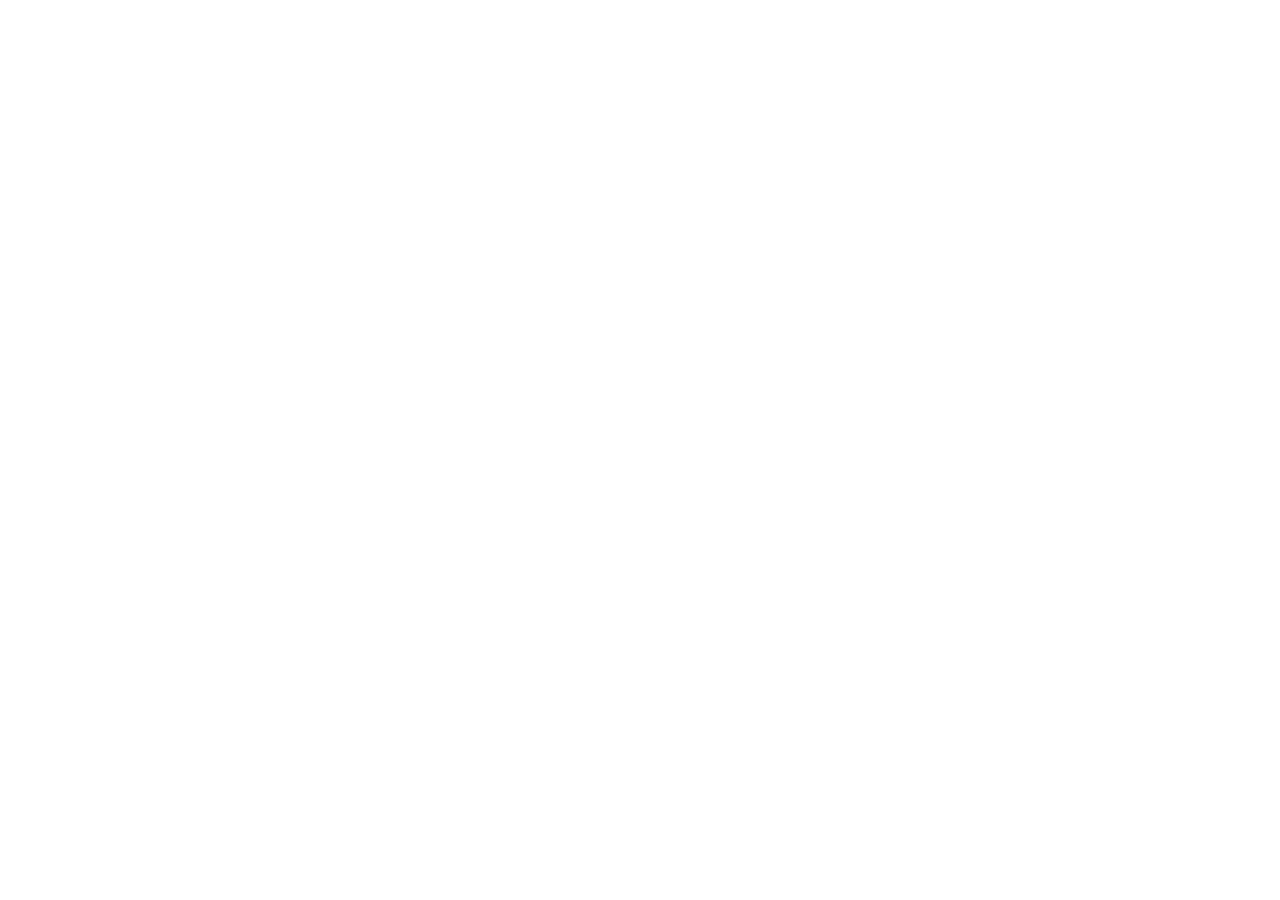
==== public/index.html @ 37dc6043 "Web build of the podcast player Same app as the Android build, for the browser: three-tab shell with" ====
<!doctype html>
<html lang="en">
  <head>
    <meta charset="utf-8" />
    <meta name="viewport" content="width=device-width, initial-scale=1, viewport-fit=cover" />
    <title>Podcasts</title>
    <meta name="description" content="A podcast player: subscribe to any RSS feed, queue episodes, download for offline, and pick up where you left off." />
    <meta name="theme-color" content="#ffffff" media="(prefers-color-scheme: light)" />
    <meta name="theme-color" content="#202124" media="(prefers-color-scheme: dark)" />
    <link rel="manifest" href="/manifest.webmanifest" />
    <link rel="icon" href="/icon.svg" type="image/svg+xml" />
    <link rel="apple-touch-icon" href="/icon.svg" />
    <link rel="stylesheet" href="/styles/app.css" />
  </head>
  <body>
    <div id="app">
      <main id="screen" class="screen"></main>
    </div>

    <div class="bottom-dock">
      <div id="mini-player" class="mini-player hidden"></div>
      <nav class="navbar" id="navbar" aria-label="Main"></nav>
    </div>

    <section id="player-sheet" class="player-sheet" aria-hidden="true"></section>
    <div id="toast" class="toast" role="status" aria-live="polite"></div>

    <script type="module" src="/js/main.js"></script>
  </body>
</html>
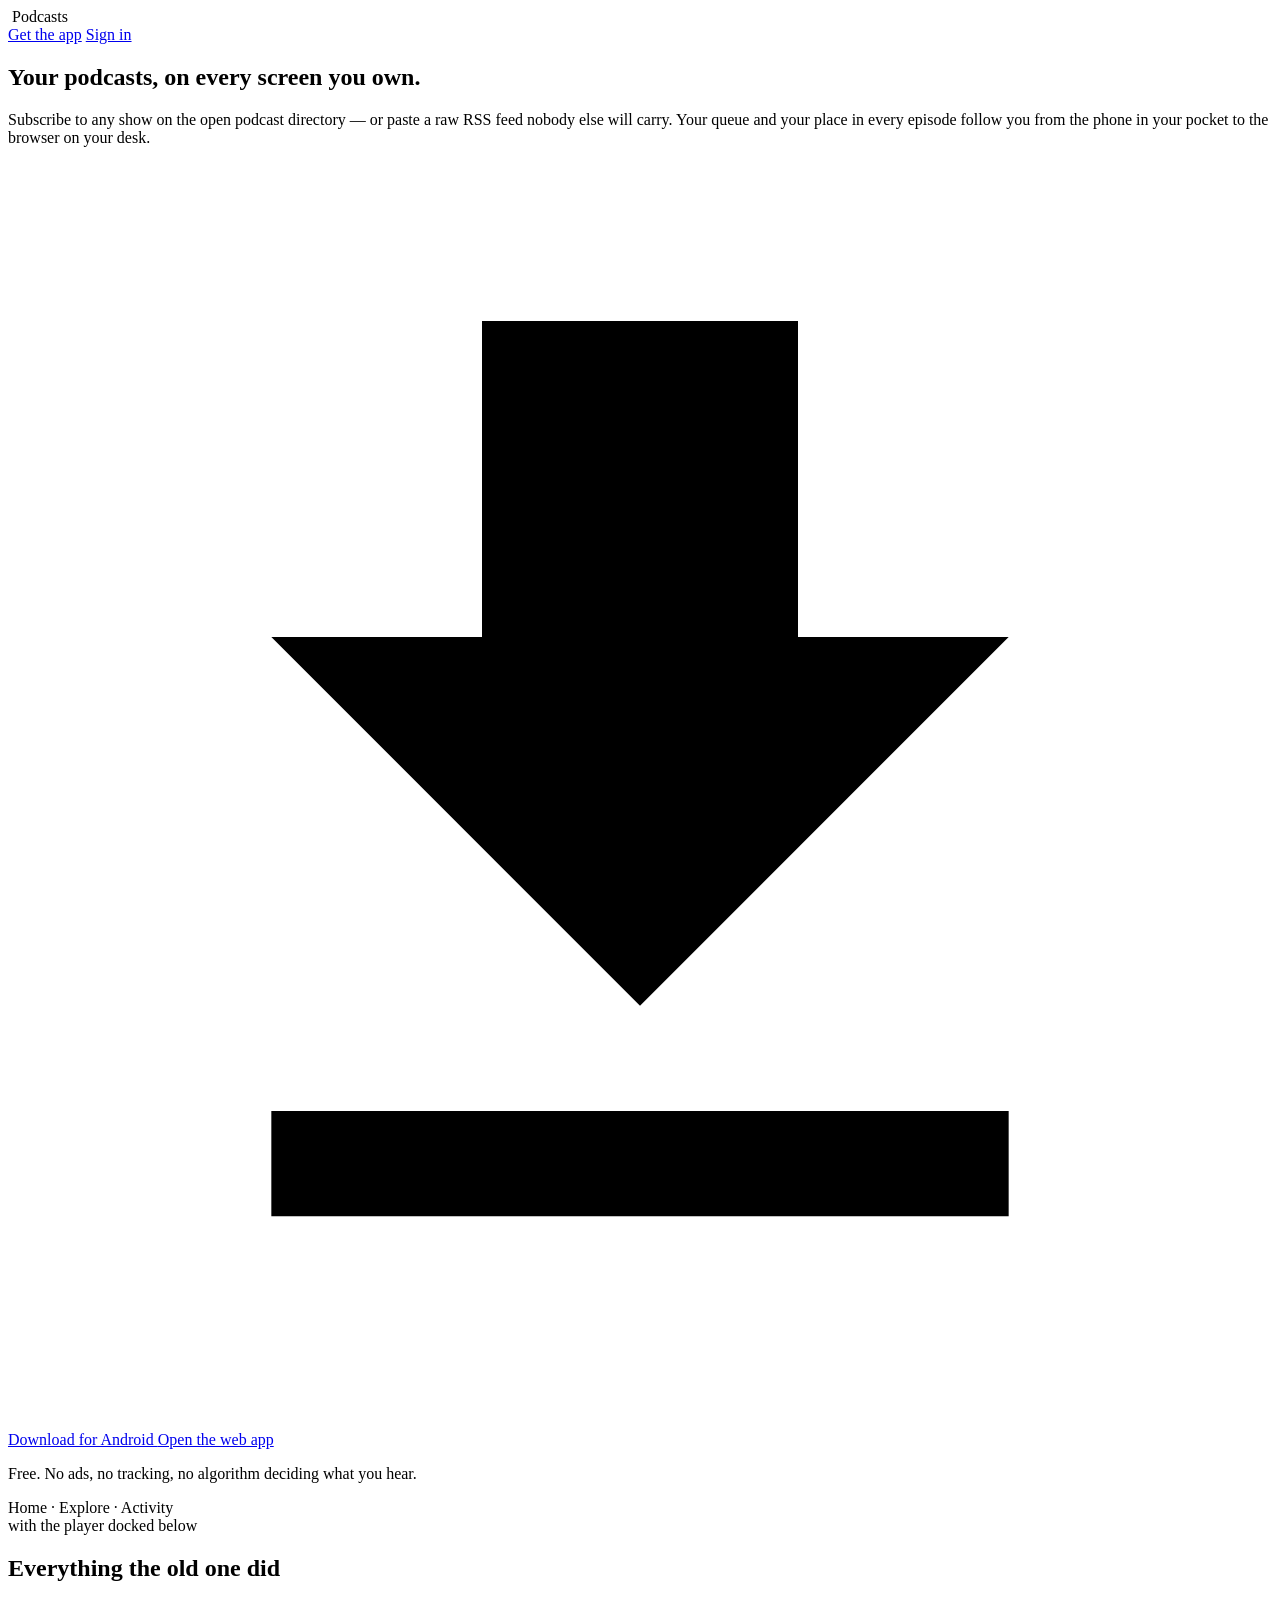
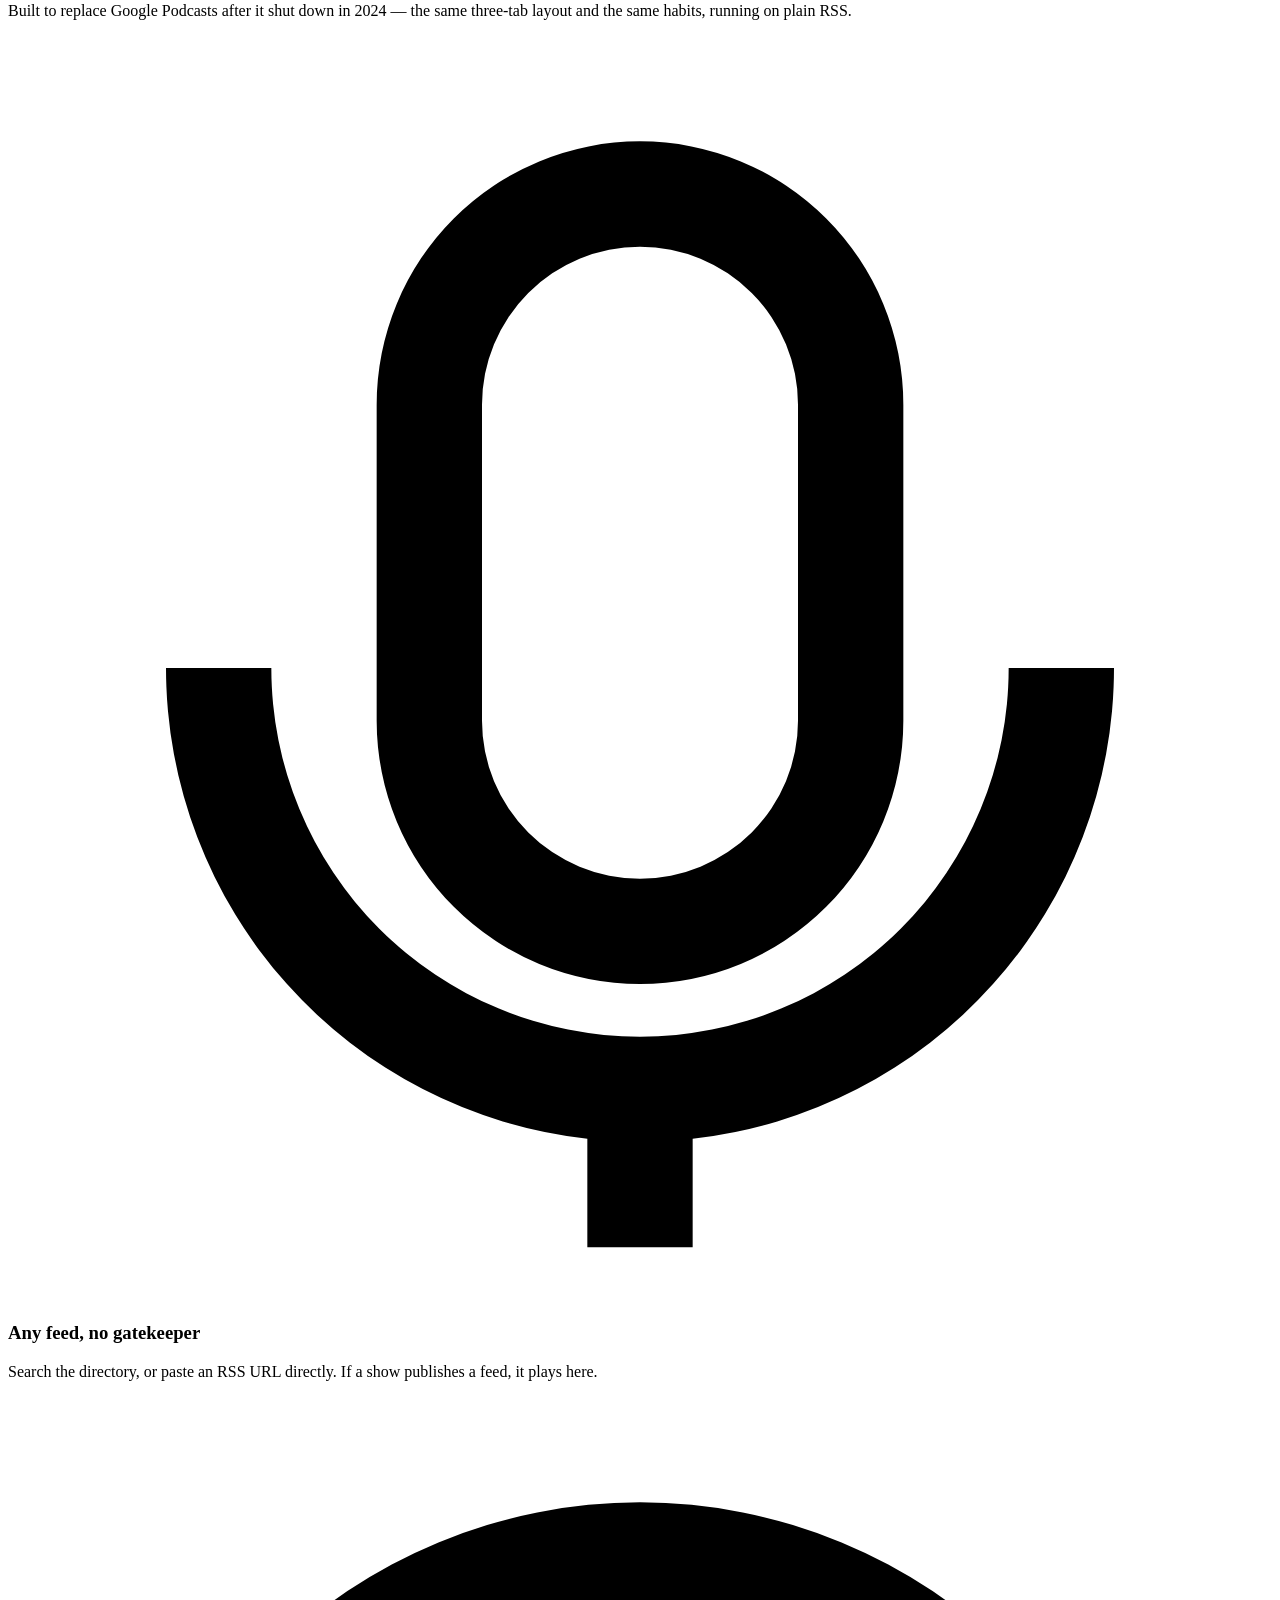
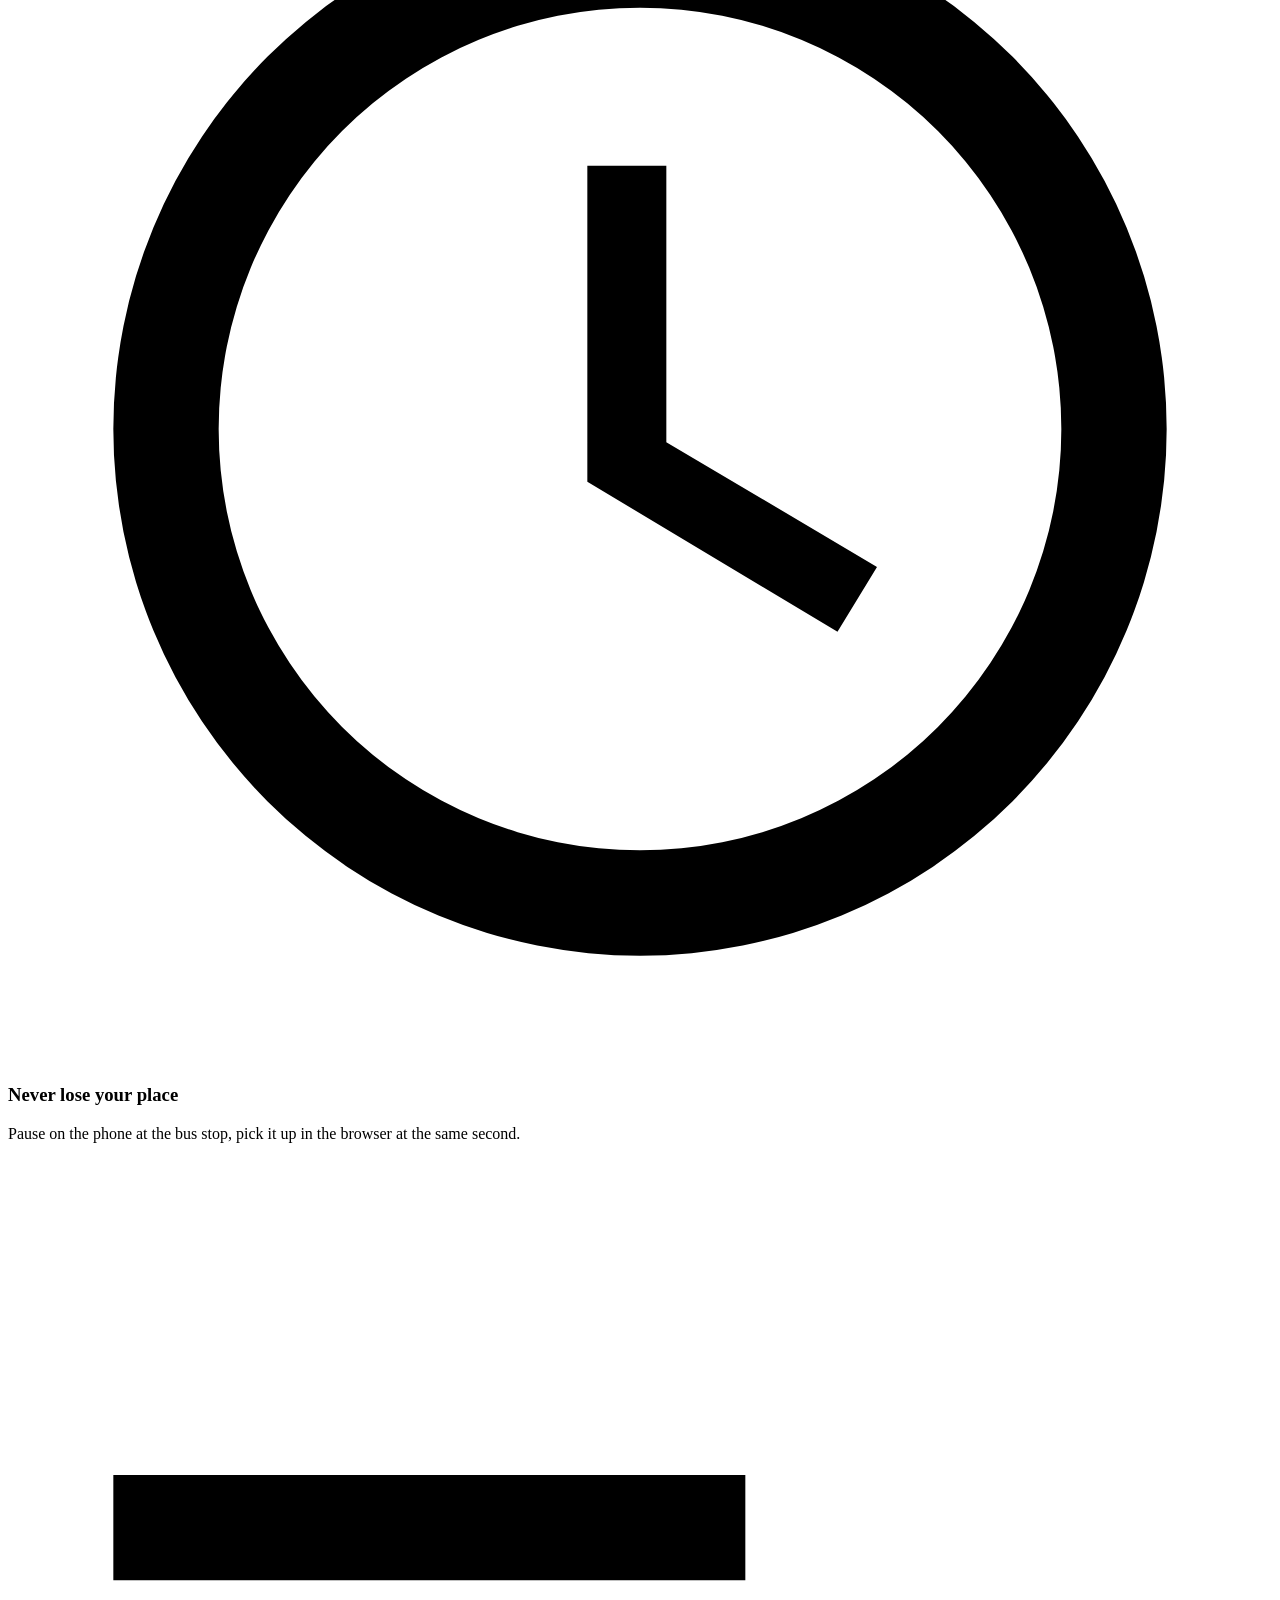
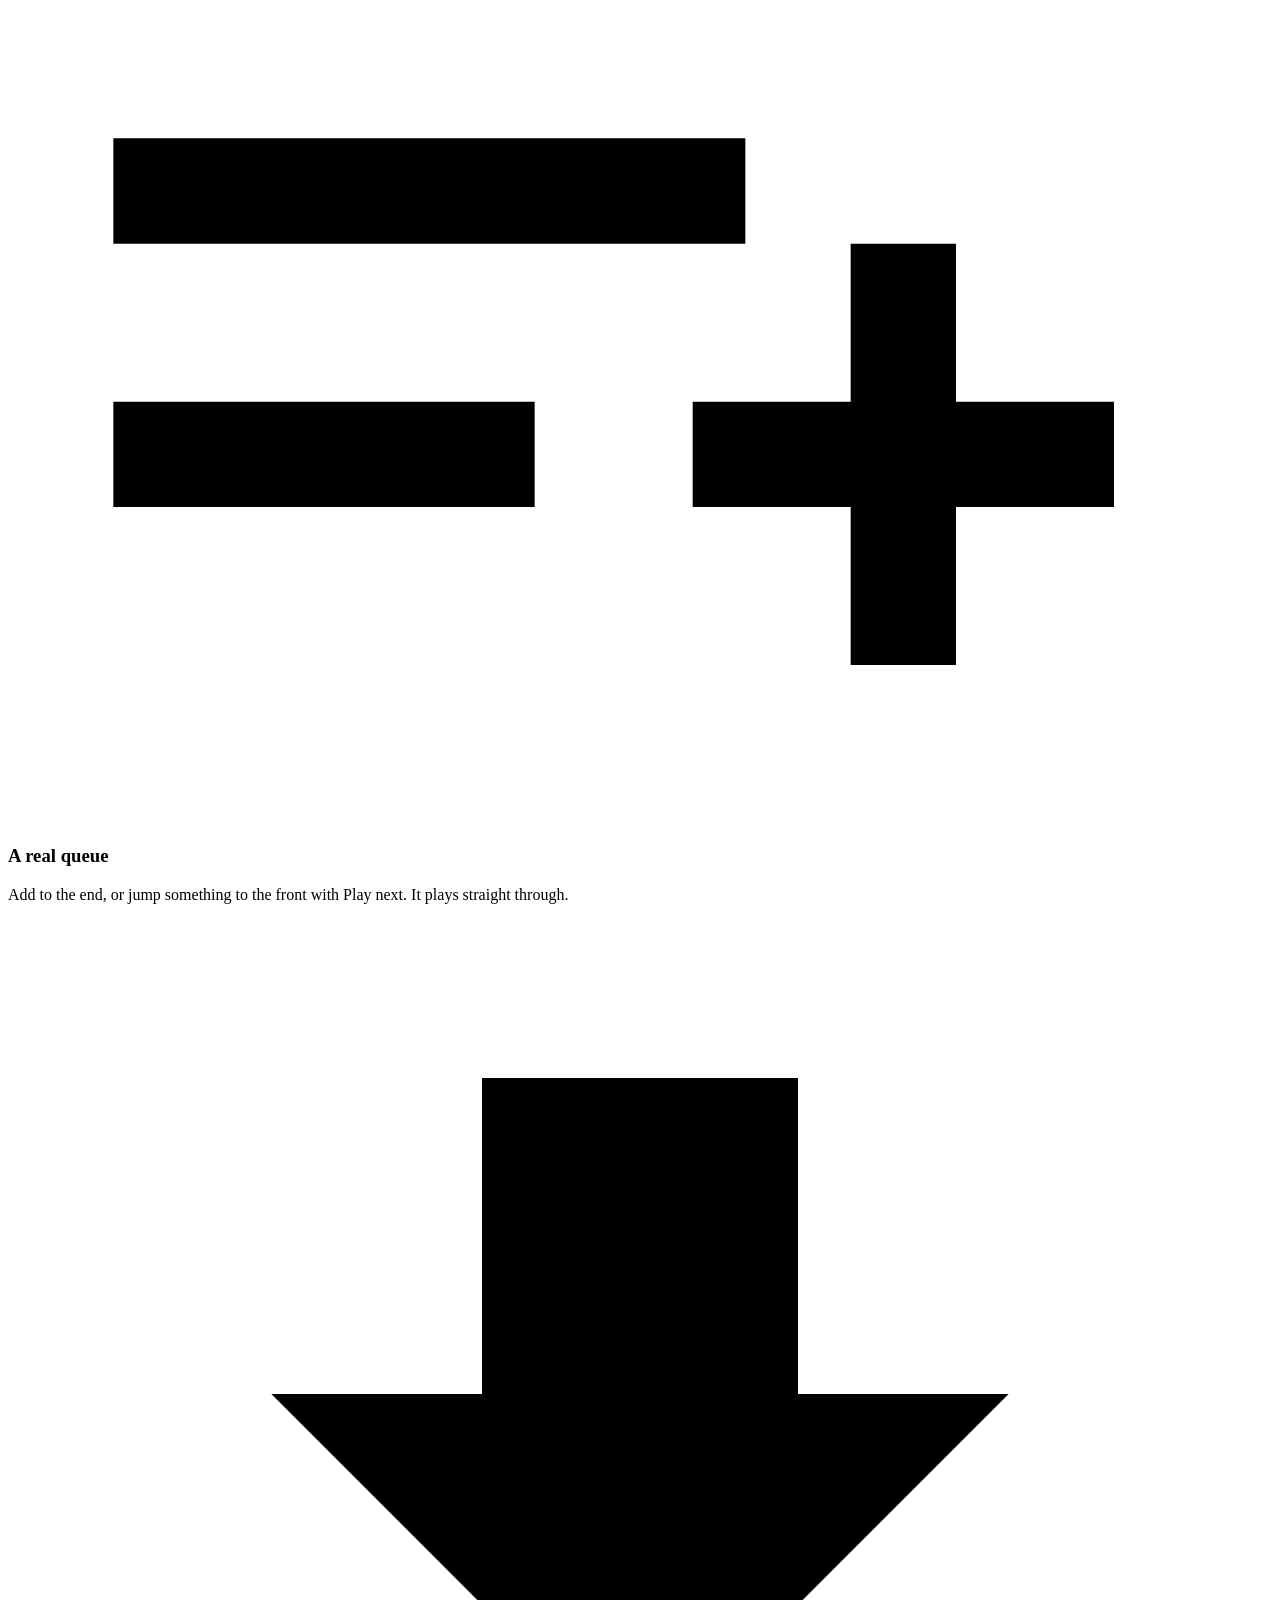
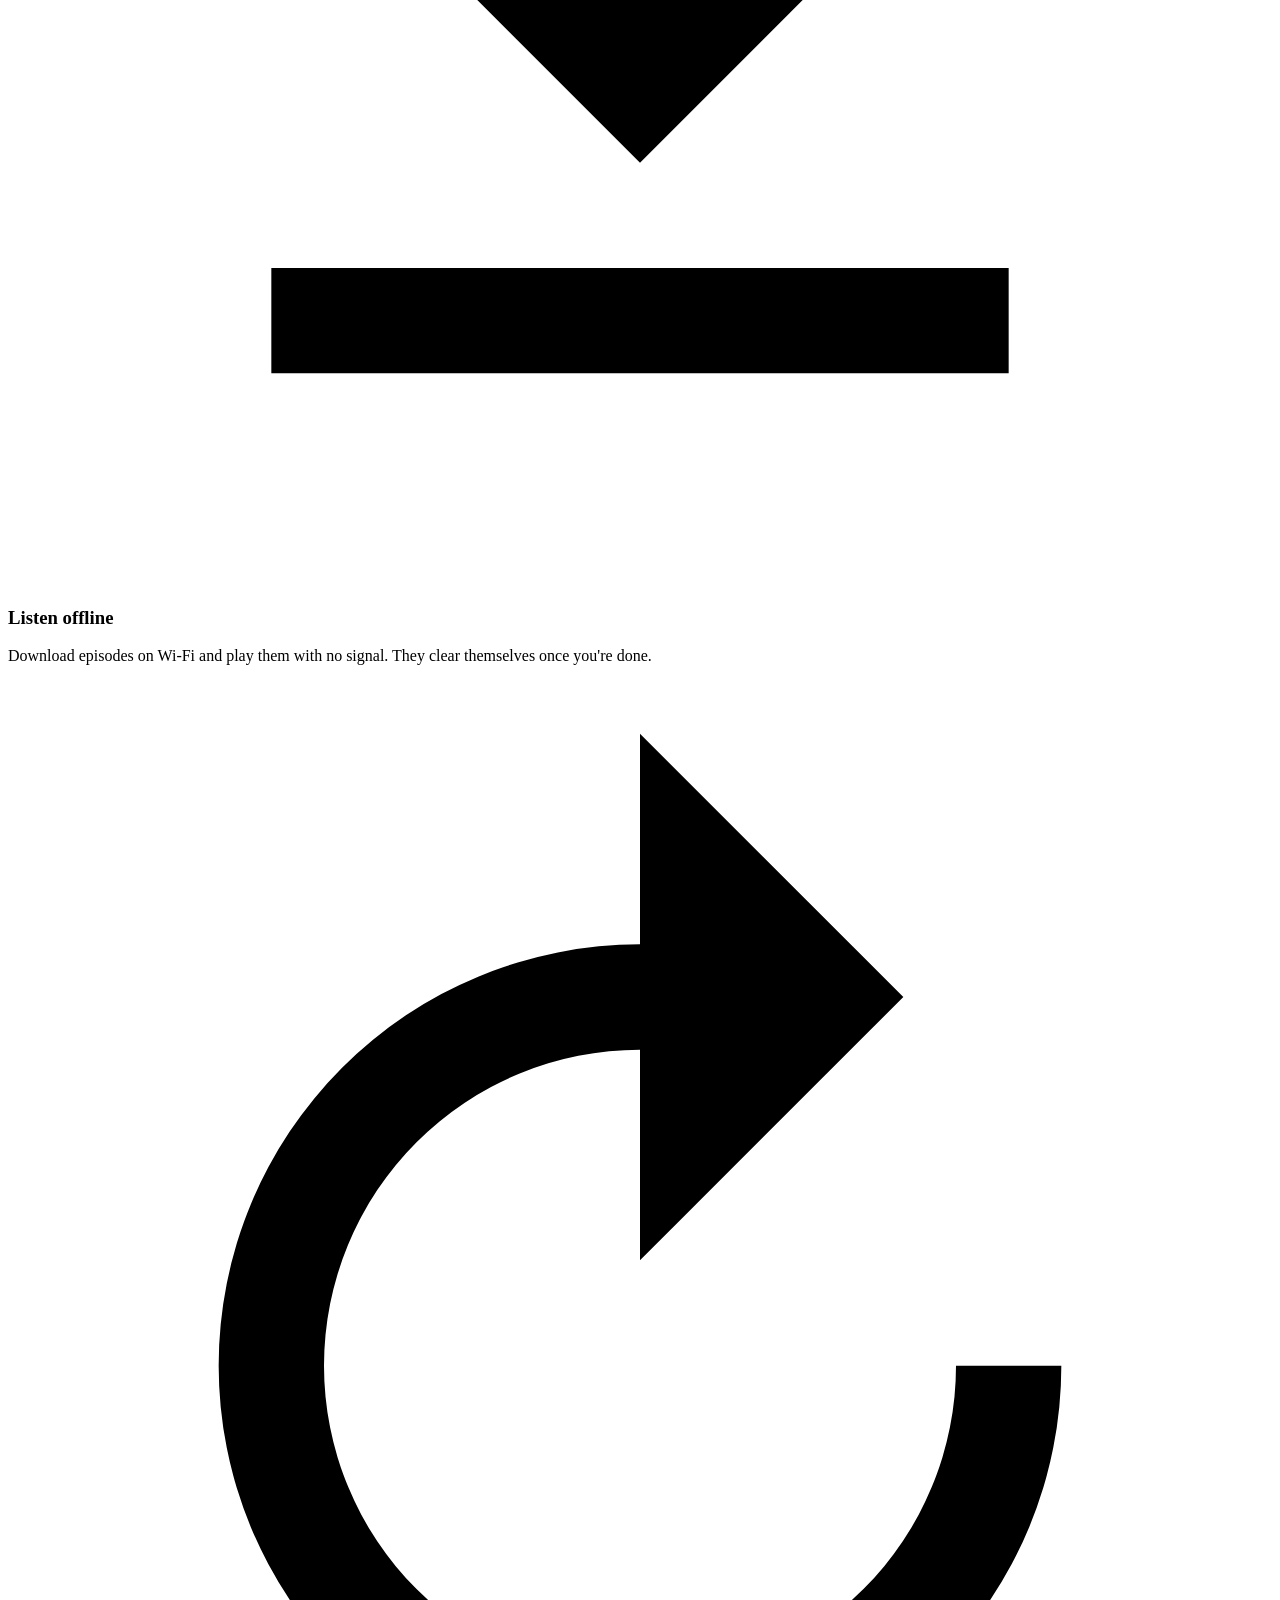
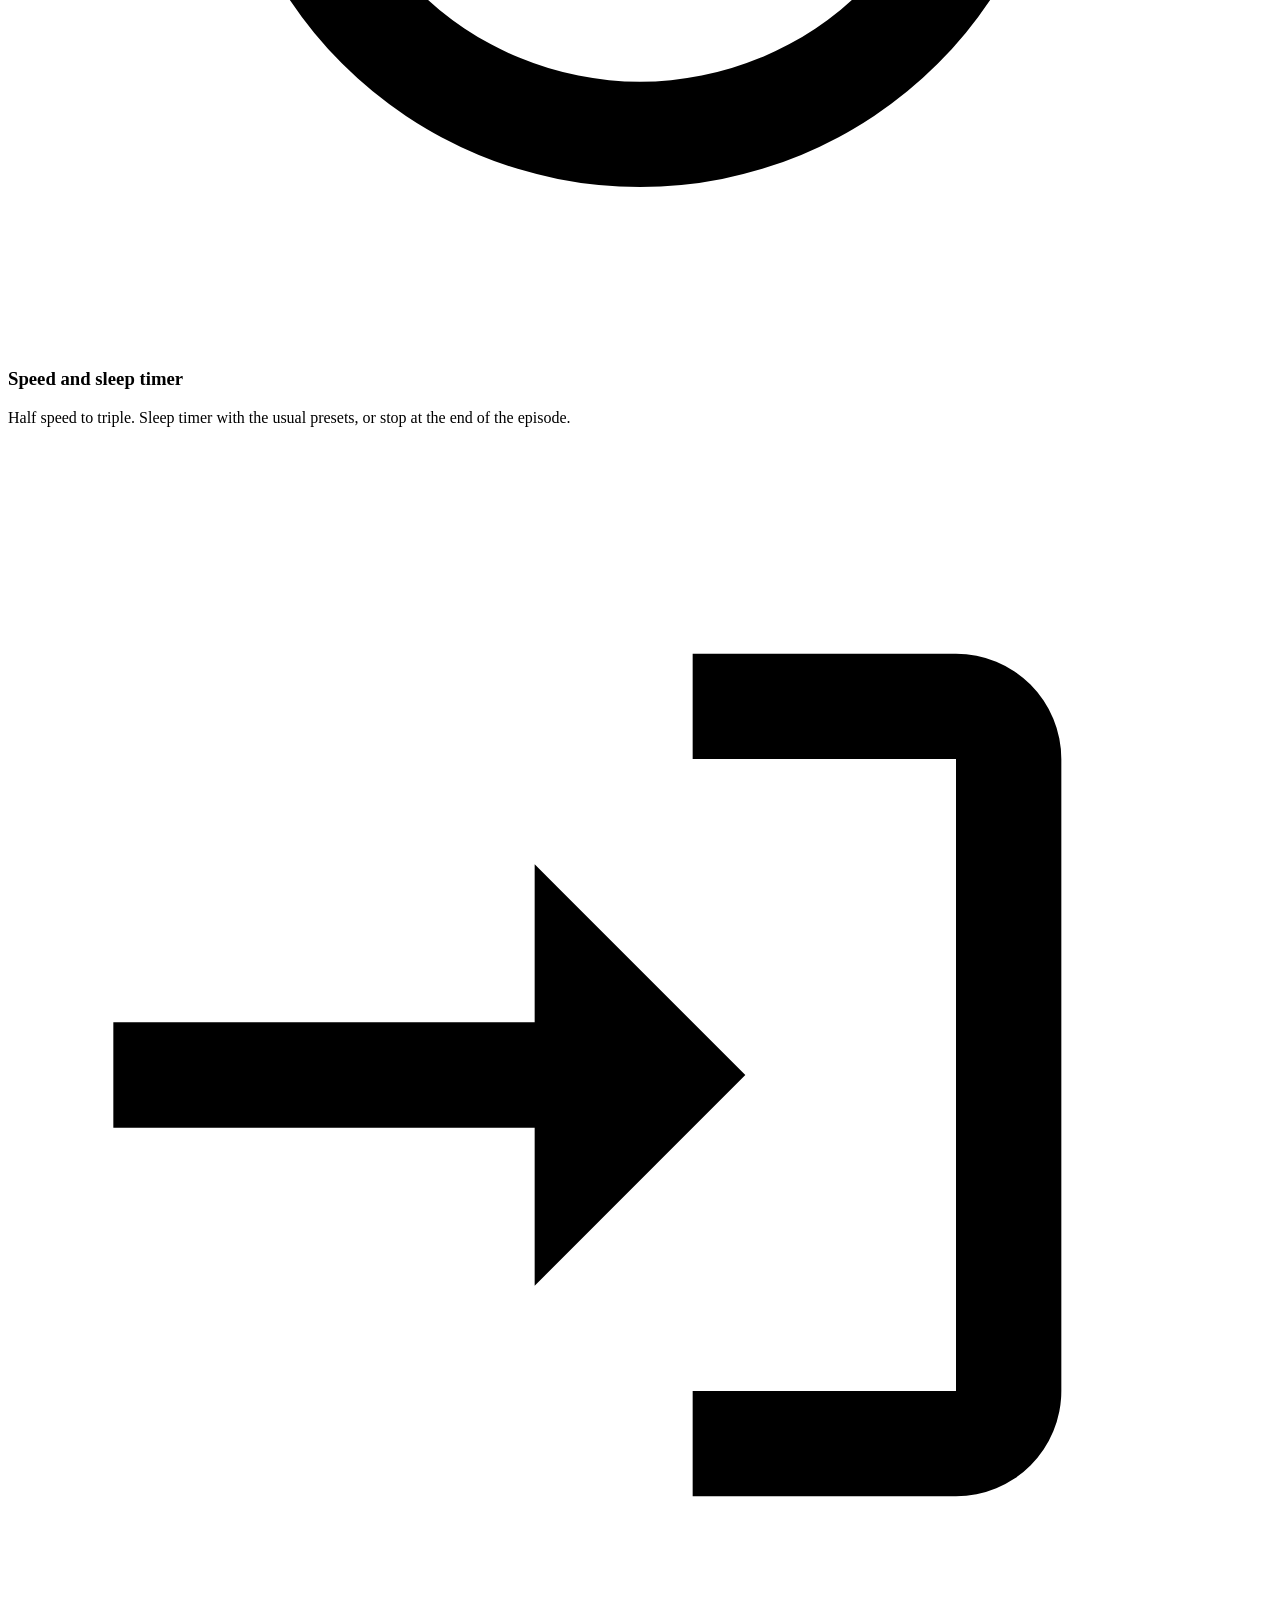
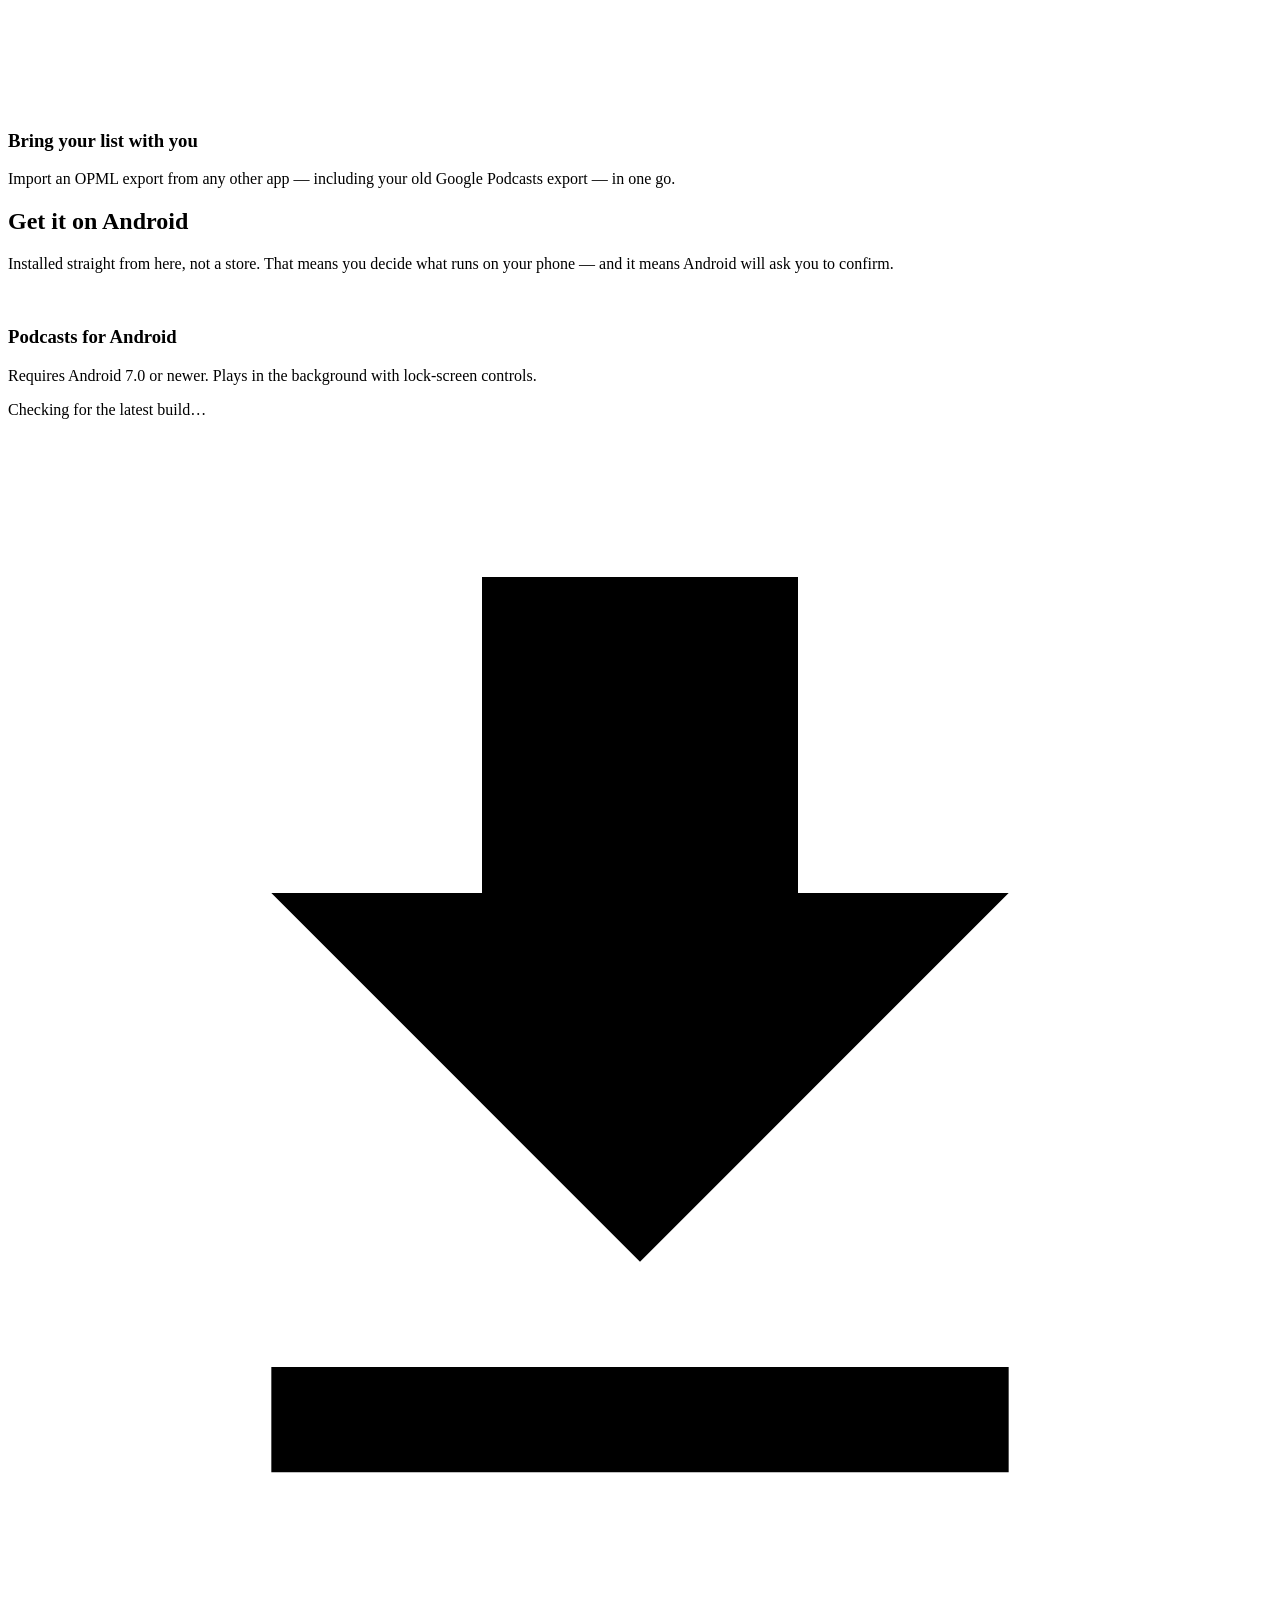
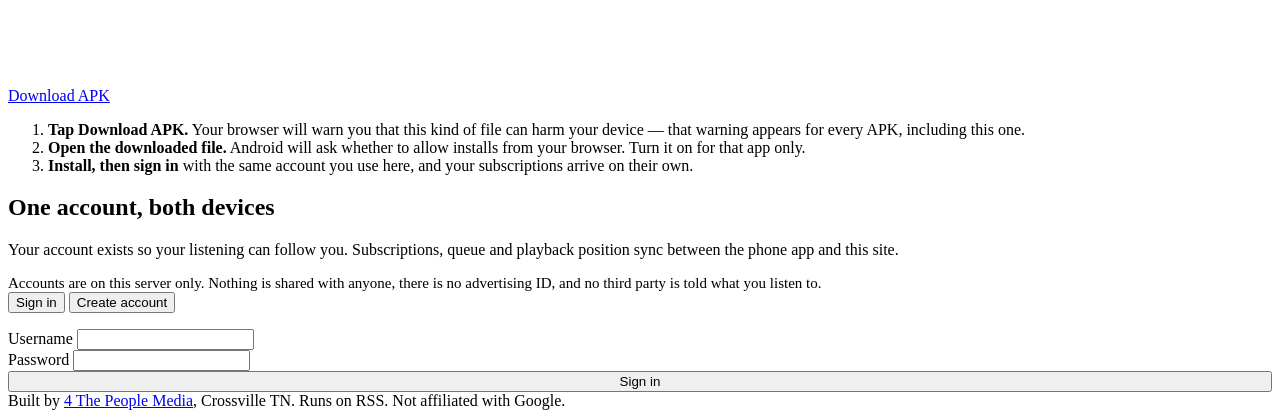
==== commit e4447600: "Add the landing page and move the player to /app The site root is now a front door: what the app doe" ====
--- a/public/index.html
+++ b/public/index.html
@@ -2,29 +2,188 @@
 <html lang="en">
   <head>
     <meta charset="utf-8" />
-    <meta name="viewport" content="width=device-width, initial-scale=1, viewport-fit=cover" />
-    <title>Podcasts</title>
-    <meta name="description" content="A podcast player: subscribe to any RSS feed, queue episodes, download for offline, and pick up where you left off." />
-    <meta name="theme-color" content="#ffffff" media="(prefers-color-scheme: light)" />
-    <meta name="theme-color" content="#202124" media="(prefers-color-scheme: dark)" />
-    <link rel="manifest" href="/manifest.webmanifest" />
+    <meta name="viewport" content="width=device-width, initial-scale=1" />
+    <title>Podcasts — 4 The People Media</title>
+    <meta name="description" content="A podcast player that keeps your subscriptions, queue and place in every episode in sync between your phone and your browser. Any RSS feed, no tracking, yours." />
+    <meta name="theme-color" content="#0a3161" />
     <link rel="icon" href="/icon.svg" type="image/svg+xml" />
     <link rel="apple-touch-icon" href="/icon.svg" />
-    <link rel="stylesheet" href="/styles/app.css" />
+    <link rel="stylesheet" href="/styles/landing.css" />
+
+    <meta property="og:title" content="Podcasts — 4 The People Media" />
+    <meta property="og:description" content="Your subscriptions, queue and place in every episode, in sync between phone and browser." />
+    <meta property="og:type" content="website" />
+    <meta property="og:url" content="https://podcast.4thepeople.live/" />
   </head>
   <body>
-    <div id="app">
-      <main id="screen" class="screen"></main>
-    </div>
+    <header class="site-header">
+      <div class="wrap">
+        <span class="brand"><img src="/icon.svg" alt="" /> Podcasts</span>
+        <nav>
+          <a class="btn btn-ghost btn-small" href="#download">Get the app</a>
+          <a class="btn btn-primary btn-small" href="#account" id="nav-cta">Sign in</a>
+        </nav>
+      </div>
+    </header>
 
-    <div class="bottom-dock">
-      <div id="mini-player" class="mini-player hidden"></div>
-      <nav class="navbar" id="navbar" aria-label="Main"></nav>
-    </div>
+    <main>
+      <section class="hero">
+        <div class="wrap hero-grid">
+          <div>
+            <h1>Your podcasts, on every screen you own.</h1>
+            <p class="lede">
+              Subscribe to any show on the open podcast directory — or paste a raw RSS
+              feed nobody else will carry. Your queue and your place in every episode
+              follow you from the phone in your pocket to the browser on your desk.
+            </p>
+            <div class="hero-actions">
+              <a class="btn btn-navy" href="#download">
+                <svg viewBox="0 0 24 24" aria-hidden="true"><path d="M5,20H19V18H5M19,9H15V3H9V9H5L12,16L19,9Z"/></svg>
+                Download for Android
+              </a>
+              <a class="btn btn-primary" href="/app" id="hero-open">Open the web app</a>
+            </div>
+            <p class="hero-note">Free. No ads, no tracking, no algorithm deciding what you hear.</p>
+          </div>
 
-    <section id="player-sheet" class="player-sheet" aria-hidden="true"></section>
-    <div id="toast" class="toast" role="status" aria-live="polite"></div>
+          <div class="phone">
+            <div class="phone-empty" id="hero-shot">
+              Home · Explore · Activity<br />with the player docked below
+            </div>
+          </div>
+        </div>
+      </section>
 
-    <script type="module" src="/js/main.js"></script>
+      <section class="alt">
+        <div class="wrap">
+          <h2 class="section-title">Everything the old one did</h2>
+          <p class="section-sub">
+            Built to replace Google Podcasts after it shut down in 2024 — the same
+            three-tab layout and the same habits, running on plain RSS.
+          </p>
+
+          <div class="features">
+            <div class="feature">
+              <div class="icon"><svg viewBox="0 0 24 24"><path d="M12,2A5,5 0 0,0 7,7V13A5,5 0 0,0 17,13V7A5,5 0 0,0 12,2M12,4A3,3 0 0,1 15,7V13A3,3 0 0,1 9,13V7A3,3 0 0,1 12,4M5,12H3A9,9 0 0,0 11,20.94V23H13V20.94A9,9 0 0,0 21,12H19A7,7 0 0,1 5,12Z"/></svg></div>
+              <h3>Any feed, no gatekeeper</h3>
+              <p>Search the directory, or paste an RSS URL directly. If a show publishes a feed, it plays here.</p>
+            </div>
+            <div class="feature">
+              <div class="icon"><svg viewBox="0 0 24 24"><path d="M12,2A10,10 0 0,0 2,12A10,10 0 0,0 12,22A10,10 0 0,0 22,12A10,10 0 0,0 12,2M12,20A8,8 0 0,1 4,12A8,8 0 0,1 12,4A8,8 0 0,1 20,12A8,8 0 0,1 12,20M12.5,7H11V13L15.75,15.85L16.5,14.62L12.5,12.25V7Z"/></svg></div>
+              <h3>Never lose your place</h3>
+              <p>Pause on the phone at the bus stop, pick it up in the browser at the same second.</p>
+            </div>
+            <div class="feature">
+              <div class="icon"><svg viewBox="0 0 24 24"><path d="M2,16H10V18H2V16M2,11H14V13H2V11M2,6H14V8H2V6M16,13V16H13V18H16V21H18V18H21V16H18V13H16Z"/></svg></div>
+              <h3>A real queue</h3>
+              <p>Add to the end, or jump something to the front with Play next. It plays straight through.</p>
+            </div>
+            <div class="feature">
+              <div class="icon"><svg viewBox="0 0 24 24"><path d="M5,20H19V18H5M19,9H15V3H9V9H5L12,16L19,9Z"/></svg></div>
+              <h3>Listen offline</h3>
+              <p>Download episodes on Wi-Fi and play them with no signal. They clear themselves once you're done.</p>
+            </div>
+            <div class="feature">
+              <div class="icon"><svg viewBox="0 0 24 24"><path d="M12,5V1L17,6L12,11V7A6,6 0 0,0 6,13A6,6 0 0,0 12,19A6,6 0 0,0 18,13H20A8,8 0 0,1 12,21A8,8 0 0,1 4,13A8,8 0 0,1 12,5Z"/></svg></div>
+              <h3>Speed and sleep timer</h3>
+              <p>Half speed to triple. Sleep timer with the usual presets, or stop at the end of the episode.</p>
+            </div>
+            <div class="feature">
+              <div class="icon"><svg viewBox="0 0 24 24"><path d="M14,12L10,8V11H2V13H10V16M20,18V6A2,2 0 0,0 18,4H13V6H18V18H13V20H18A2,2 0 0,0 20,18Z"/></svg></div>
+              <h3>Bring your list with you</h3>
+              <p>Import an OPML export from any other app — including your old Google Podcasts export — in one go.</p>
+            </div>
+          </div>
+        </div>
+      </section>
+
+      <section id="download">
+        <div class="wrap">
+          <h2 class="section-title">Get it on Android</h2>
+          <p class="section-sub">
+            Installed straight from here, not a store. That means you decide what runs
+            on your phone — and it means Android will ask you to confirm.
+          </p>
+
+          <div class="download-card">
+            <img class="mark" src="/icon.svg" alt="" />
+            <div>
+              <h3>Podcasts for Android</h3>
+              <p>Requires Android 7.0 or newer. Plays in the background with lock-screen controls.</p>
+              <div class="download-meta" id="apk-meta">Checking for the latest build…</div>
+            </div>
+            <a class="btn btn-download" id="apk-link" href="/download/podcasts.apk" download>
+              <svg viewBox="0 0 24 24" aria-hidden="true"><path d="M5,20H19V18H5M19,9H15V3H9V9H5L12,16L19,9Z"/></svg>
+              Download APK
+            </a>
+          </div>
+
+          <ol class="steps">
+            <li><strong>Tap Download APK.</strong> Your browser will warn you that this kind of file can harm your device — that warning appears for every APK, including this one.</li>
+            <li><strong>Open the downloaded file.</strong> Android will ask whether to allow installs from your browser. Turn it on for that app only.</li>
+            <li><strong>Install, then sign in</strong> with the same account you use here, and your subscriptions arrive on their own.</li>
+          </ol>
+        </div>
+      </section>
+
+      <section class="alt" id="account">
+        <div class="wrap account-grid">
+          <div>
+            <h2 class="section-title">One account, both devices</h2>
+            <p class="section-sub">
+              Your account exists so your listening can follow you. Subscriptions, queue
+              and playback position sync between the phone app and this site.
+            </p>
+            <p style="color: var(--on-surface-muted); font-size: 15px; margin: 0;">
+              Accounts are on this server only. Nothing is shared with anyone, there is
+              no advertising ID, and no third party is told what you listen to.
+            </p>
+          </div>
+
+          <div class="card" id="account-card">
+            <div class="tabs-row" role="tablist">
+              <button role="tab" id="tab-signin" aria-selected="true">Sign in</button>
+              <button role="tab" id="tab-register" aria-selected="false">Create account</button>
+            </div>
+
+            <p class="form-message" id="form-message" role="status"></p>
+
+            <form id="auth-form" autocomplete="on">
+              <div class="field">
+                <label for="username">Username</label>
+                <input id="username" name="username" type="text" autocomplete="username"
+                       autocapitalize="none" spellcheck="false" required />
+              </div>
+
+              <div class="field">
+                <label for="password">Password</label>
+                <input id="password" name="password" type="password"
+                       autocomplete="current-password" required />
+                <div class="hint" id="password-hint" hidden>At least 8 characters.</div>
+              </div>
+
+              <div class="field" id="invite-field" hidden>
+                <label for="invite">Invite code</label>
+                <input id="invite" name="invite" type="text" autocapitalize="none" spellcheck="false" />
+                <div class="hint">Ask Aaron for the code if you don't have one.</div>
+              </div>
+
+              <button class="btn btn-primary" type="submit" id="submit" style="width: 100%">
+                Sign in
+              </button>
+            </form>
+          </div>
+        </div>
+      </section>
+    </main>
+
+    <footer>
+      <div class="wrap">
+        <span>Built by <a href="https://4thepeople.live">4 The People Media</a>, Crossville TN.</span>
+        <span>Runs on RSS. Not affiliated with Google.</span>
+      </div>
+    </footer>
+
+    <script type="module" src="/js/landing.js"></script>
   </body>
 </html>
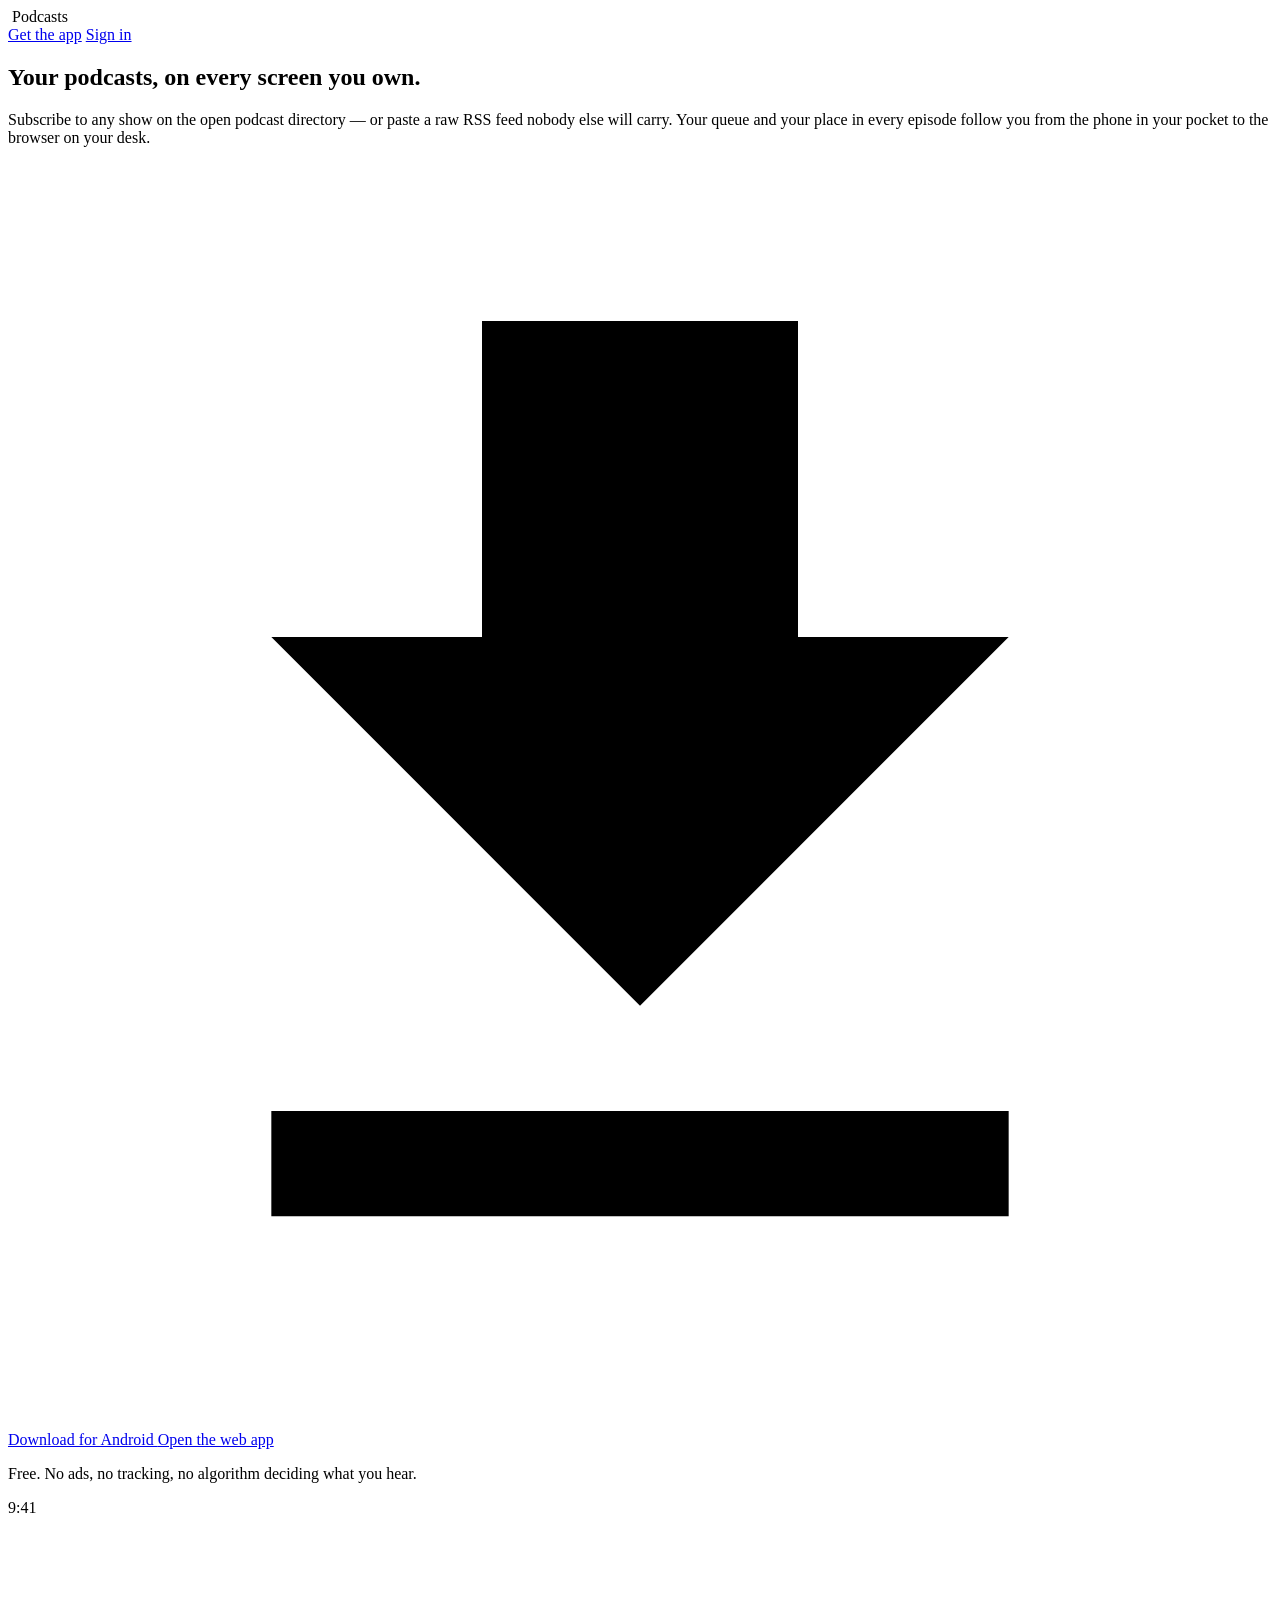
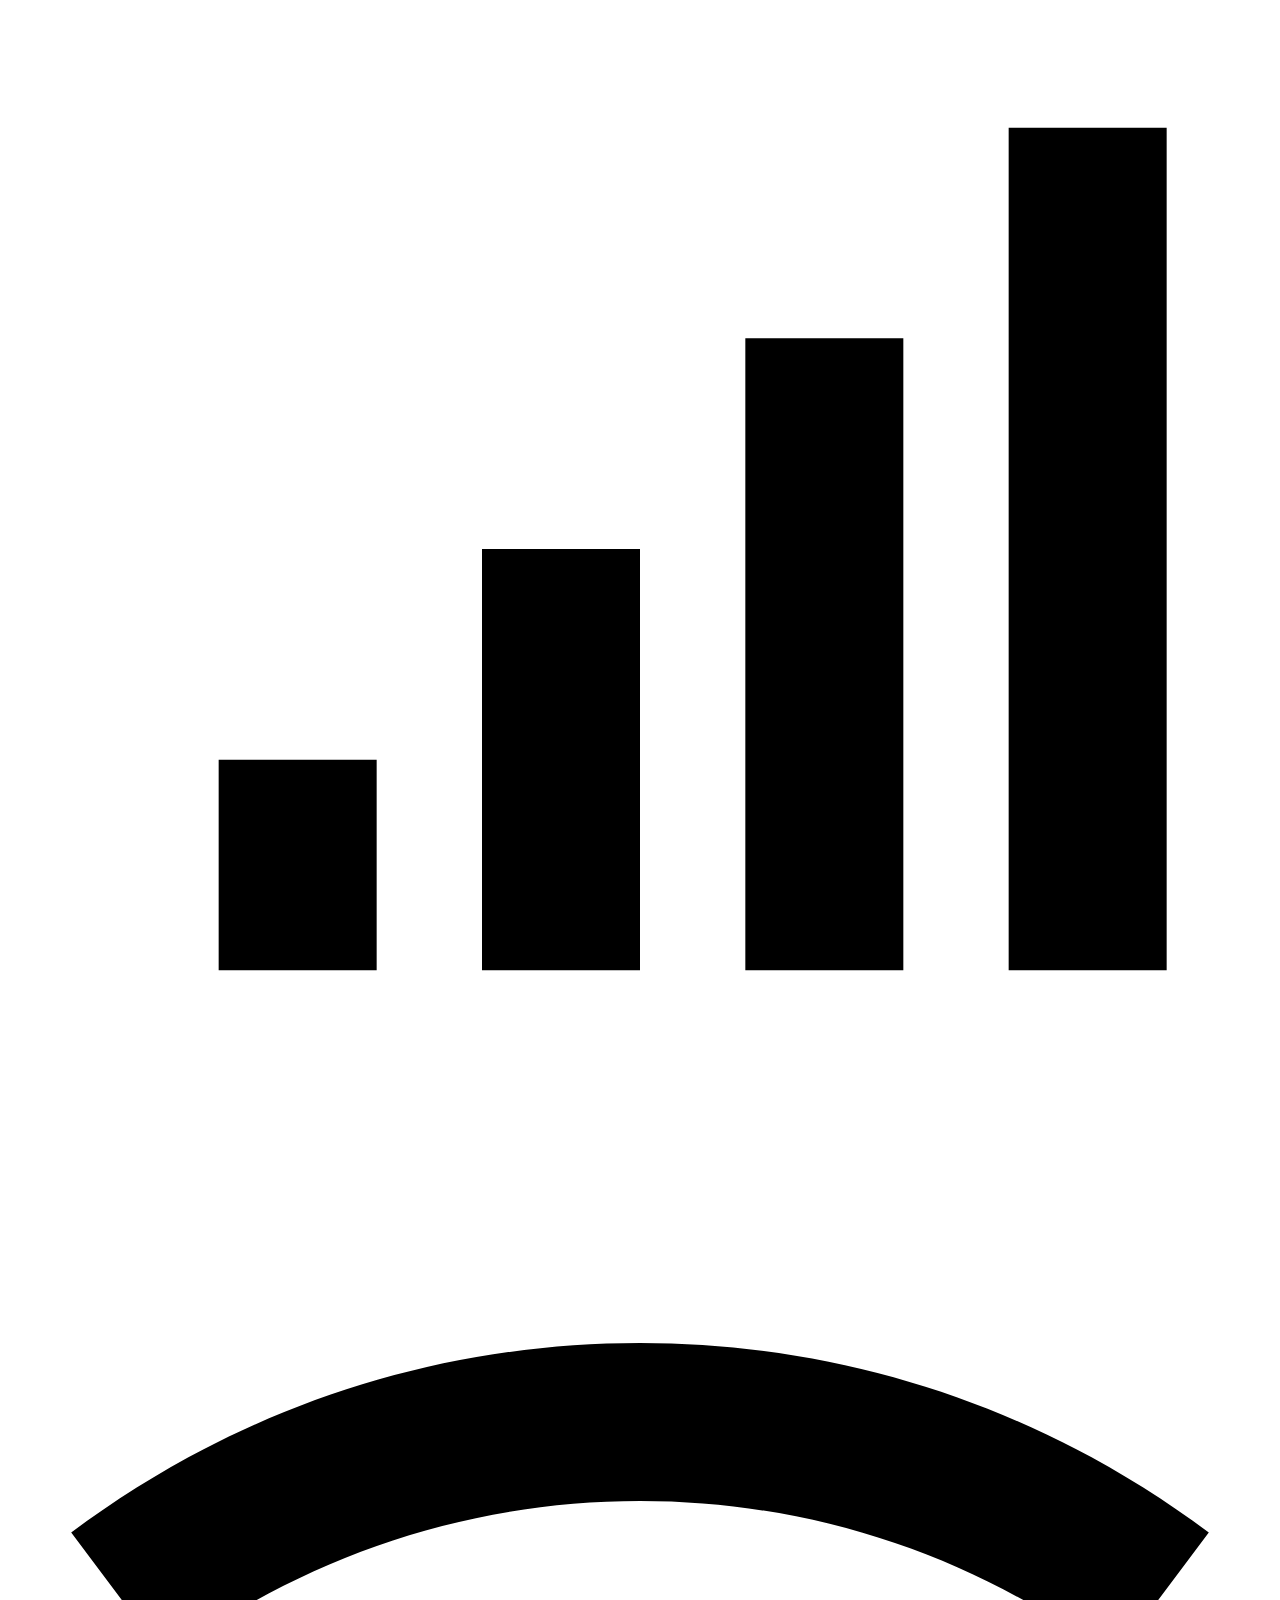
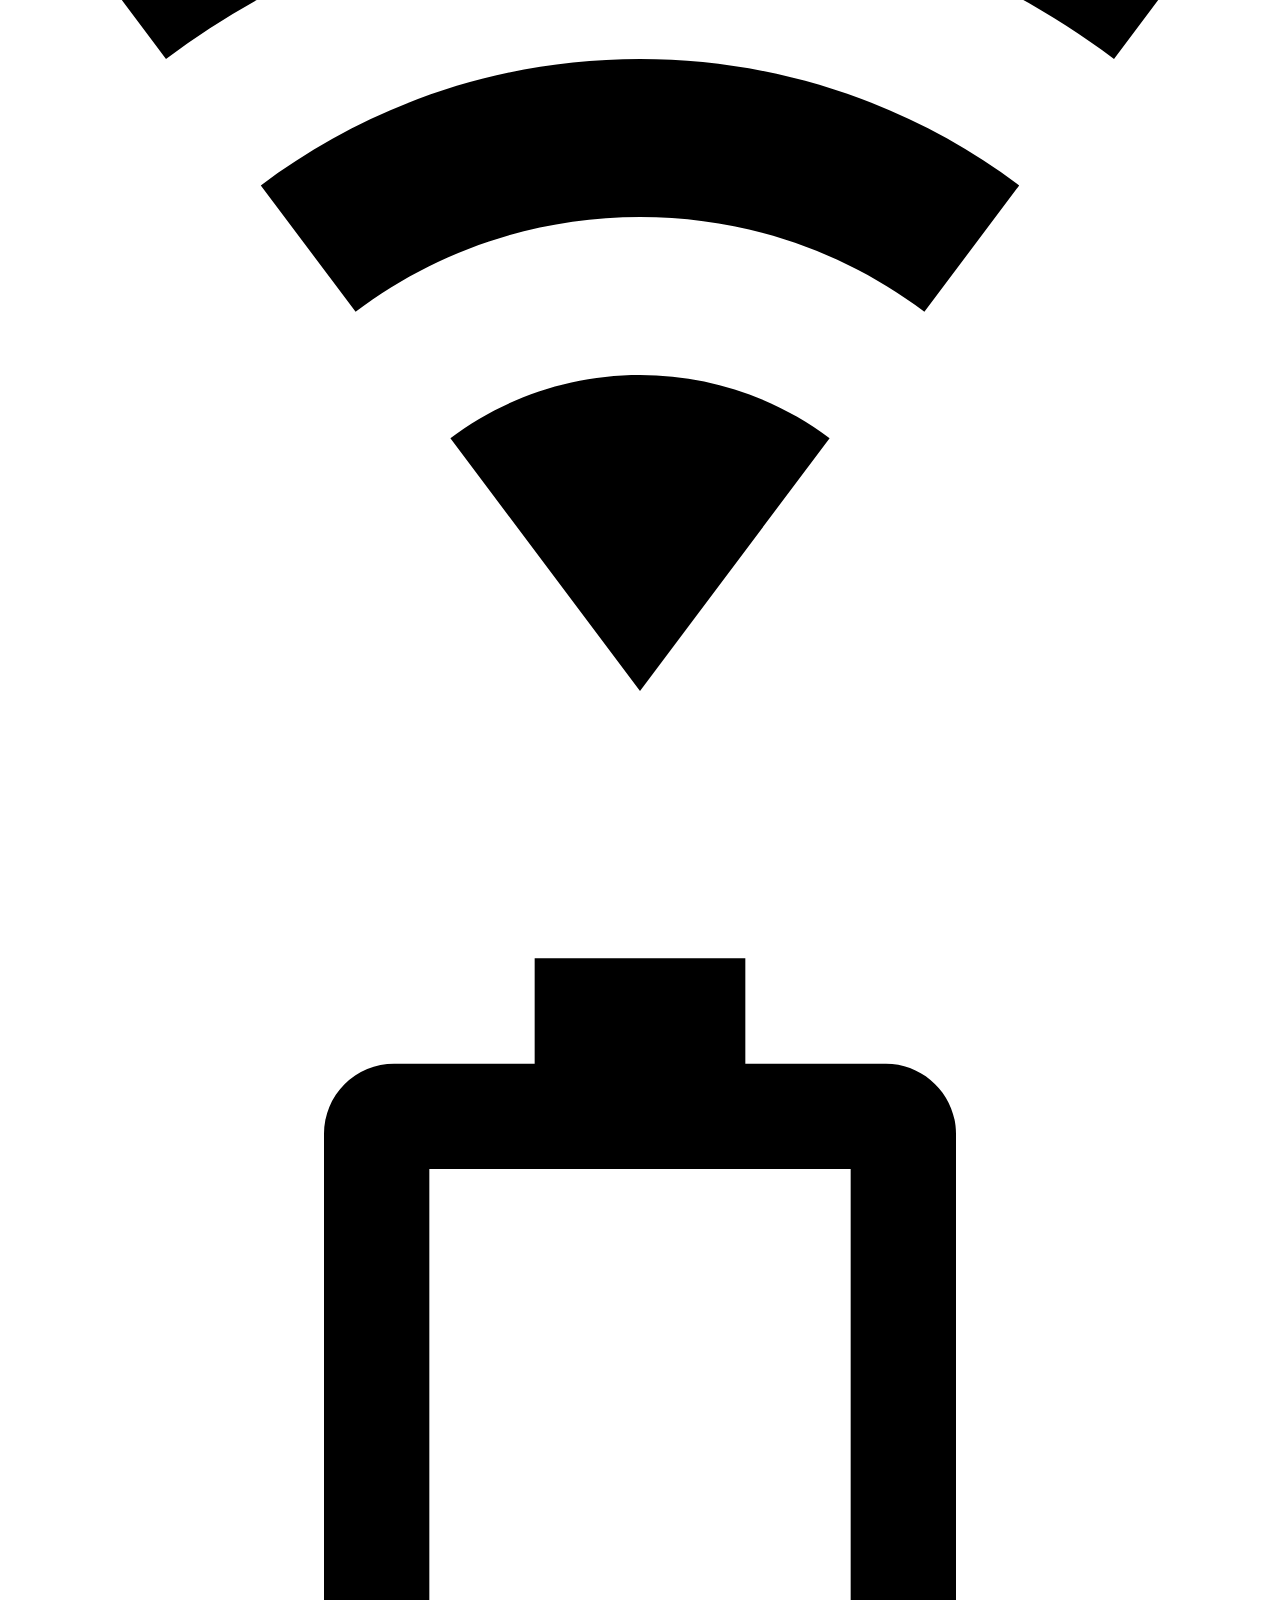
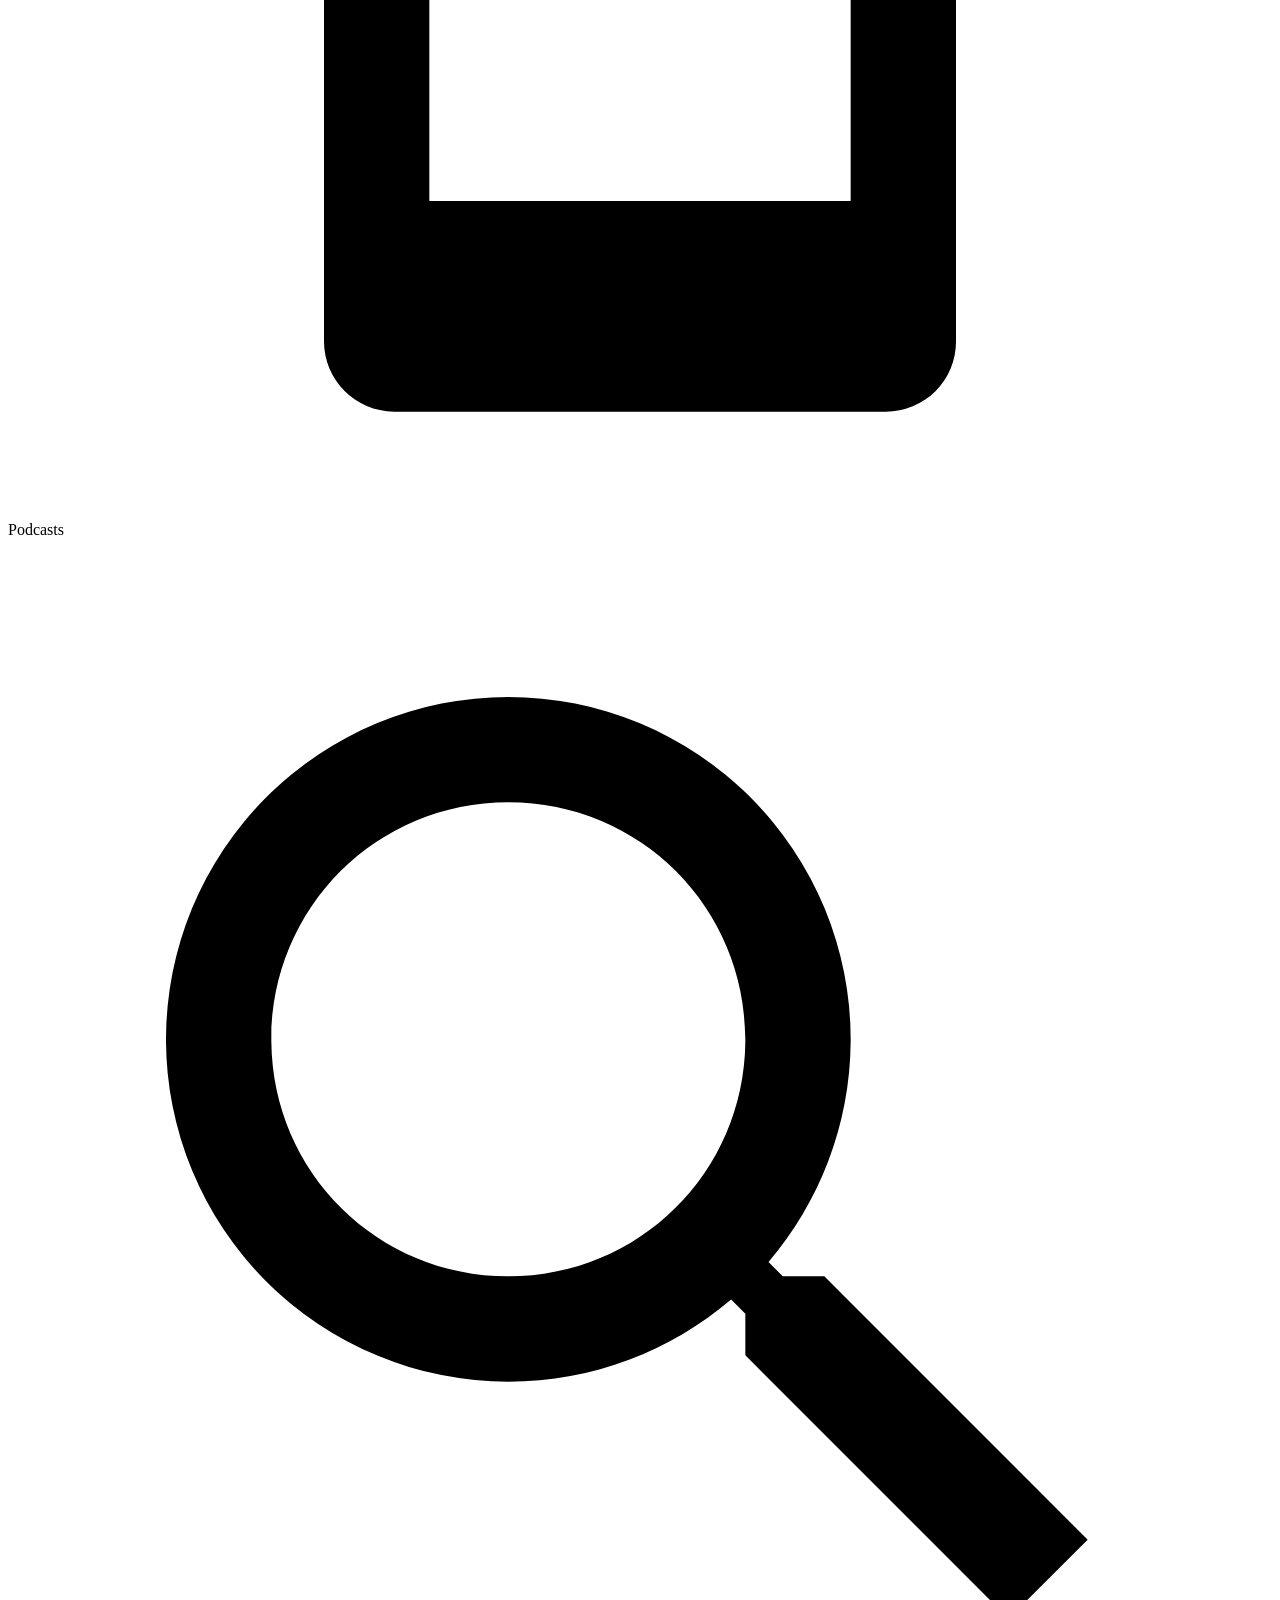
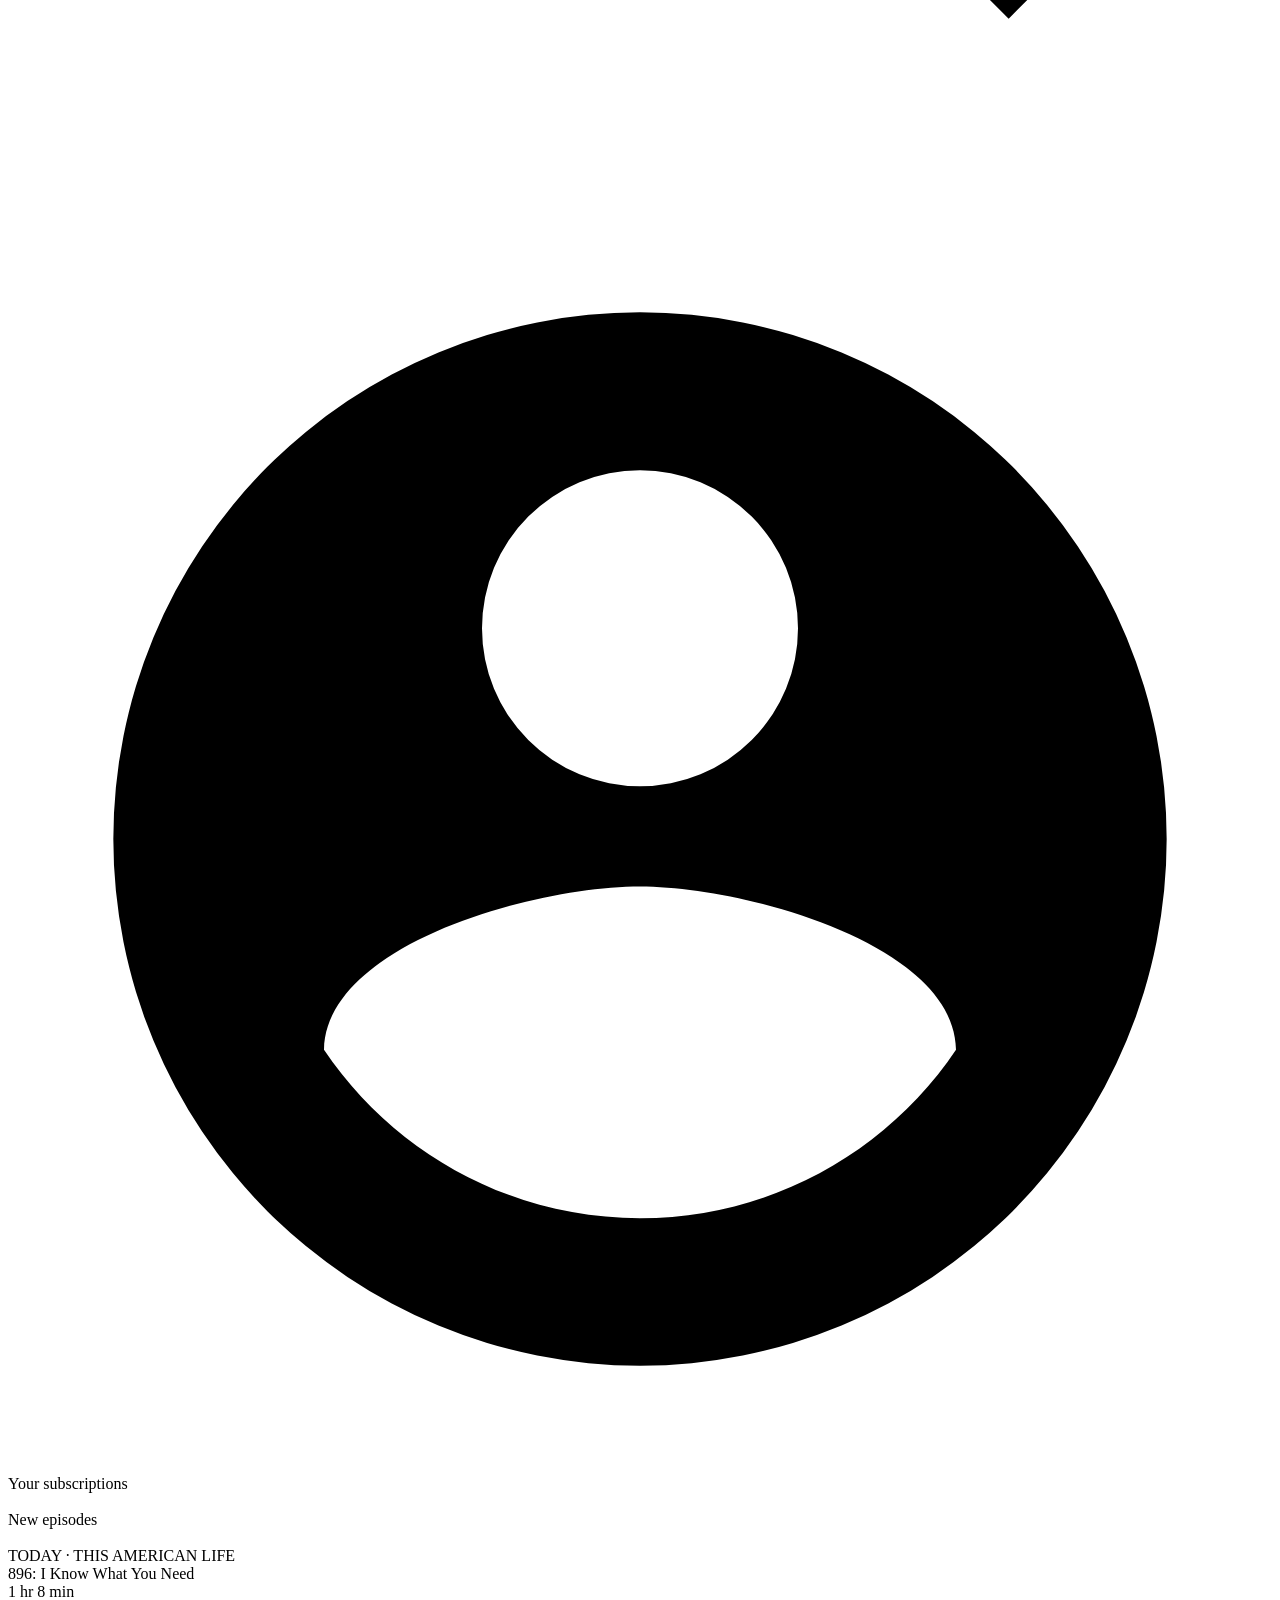
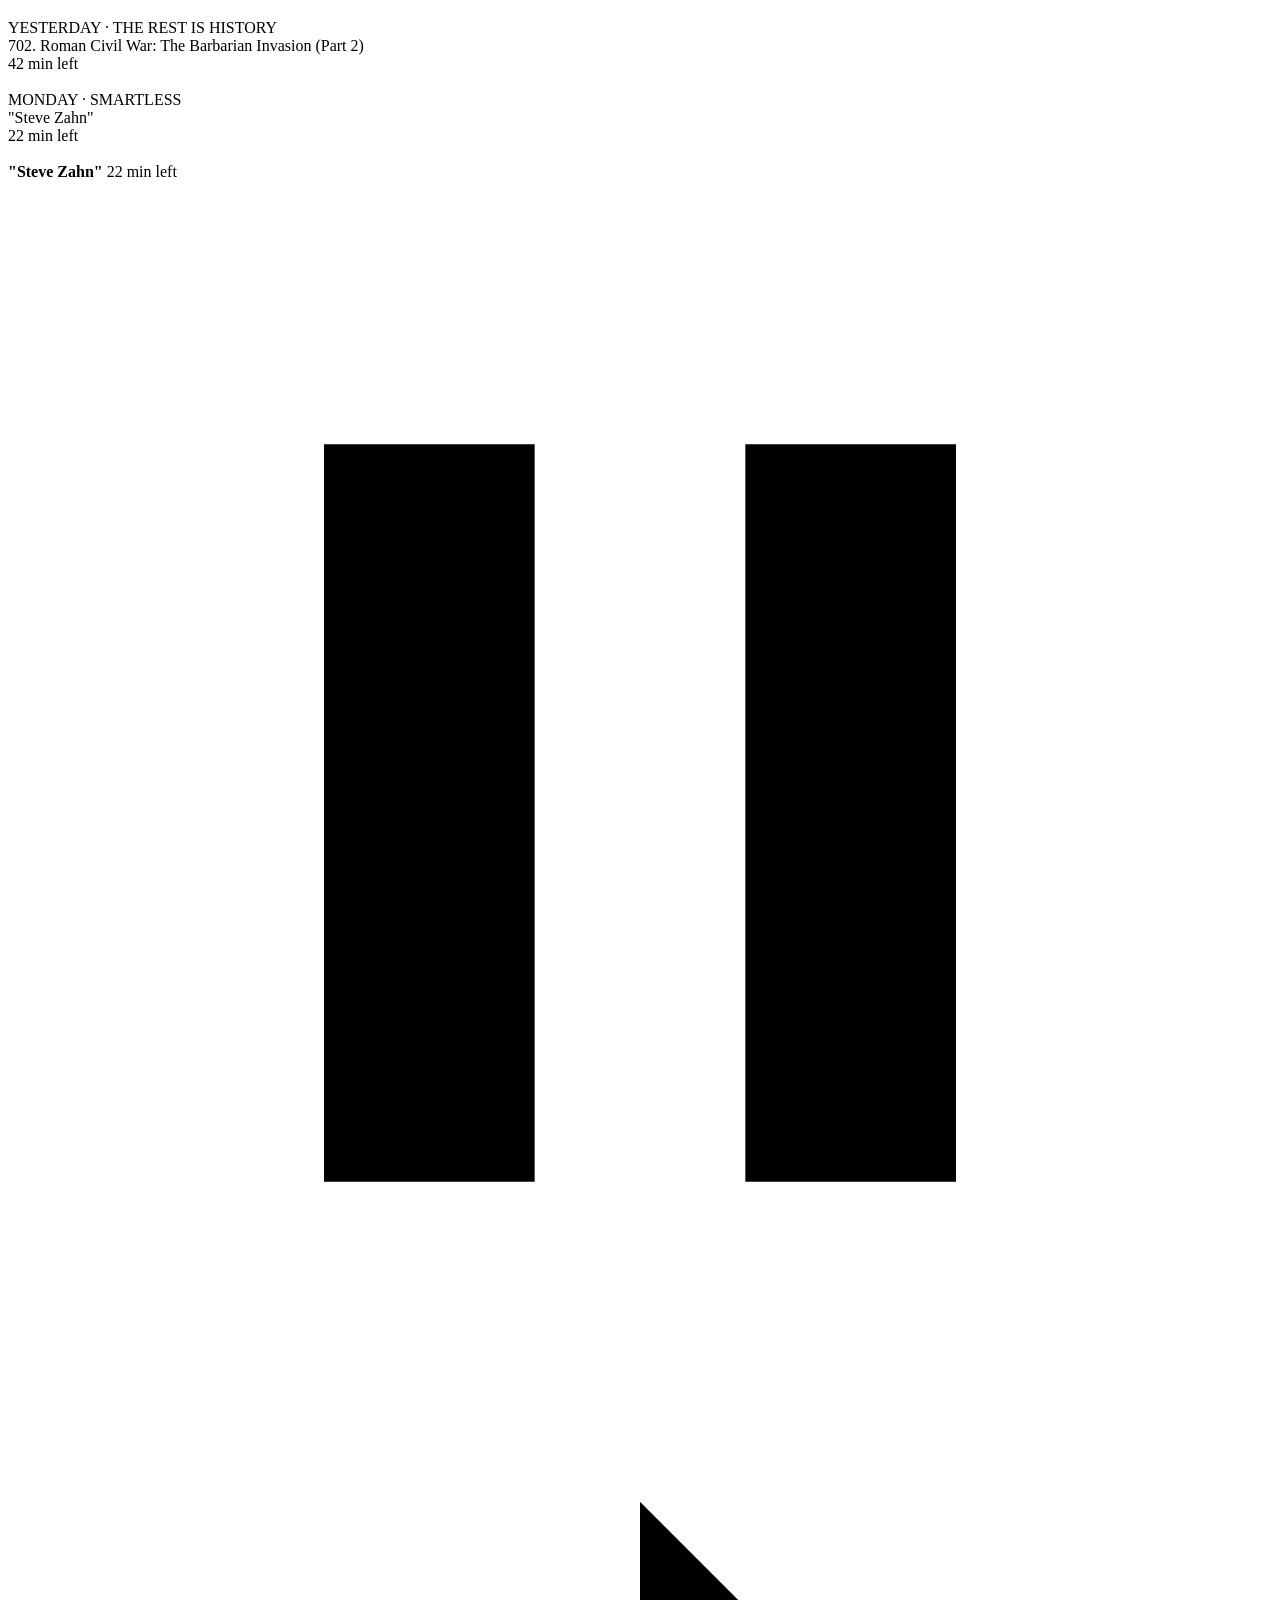
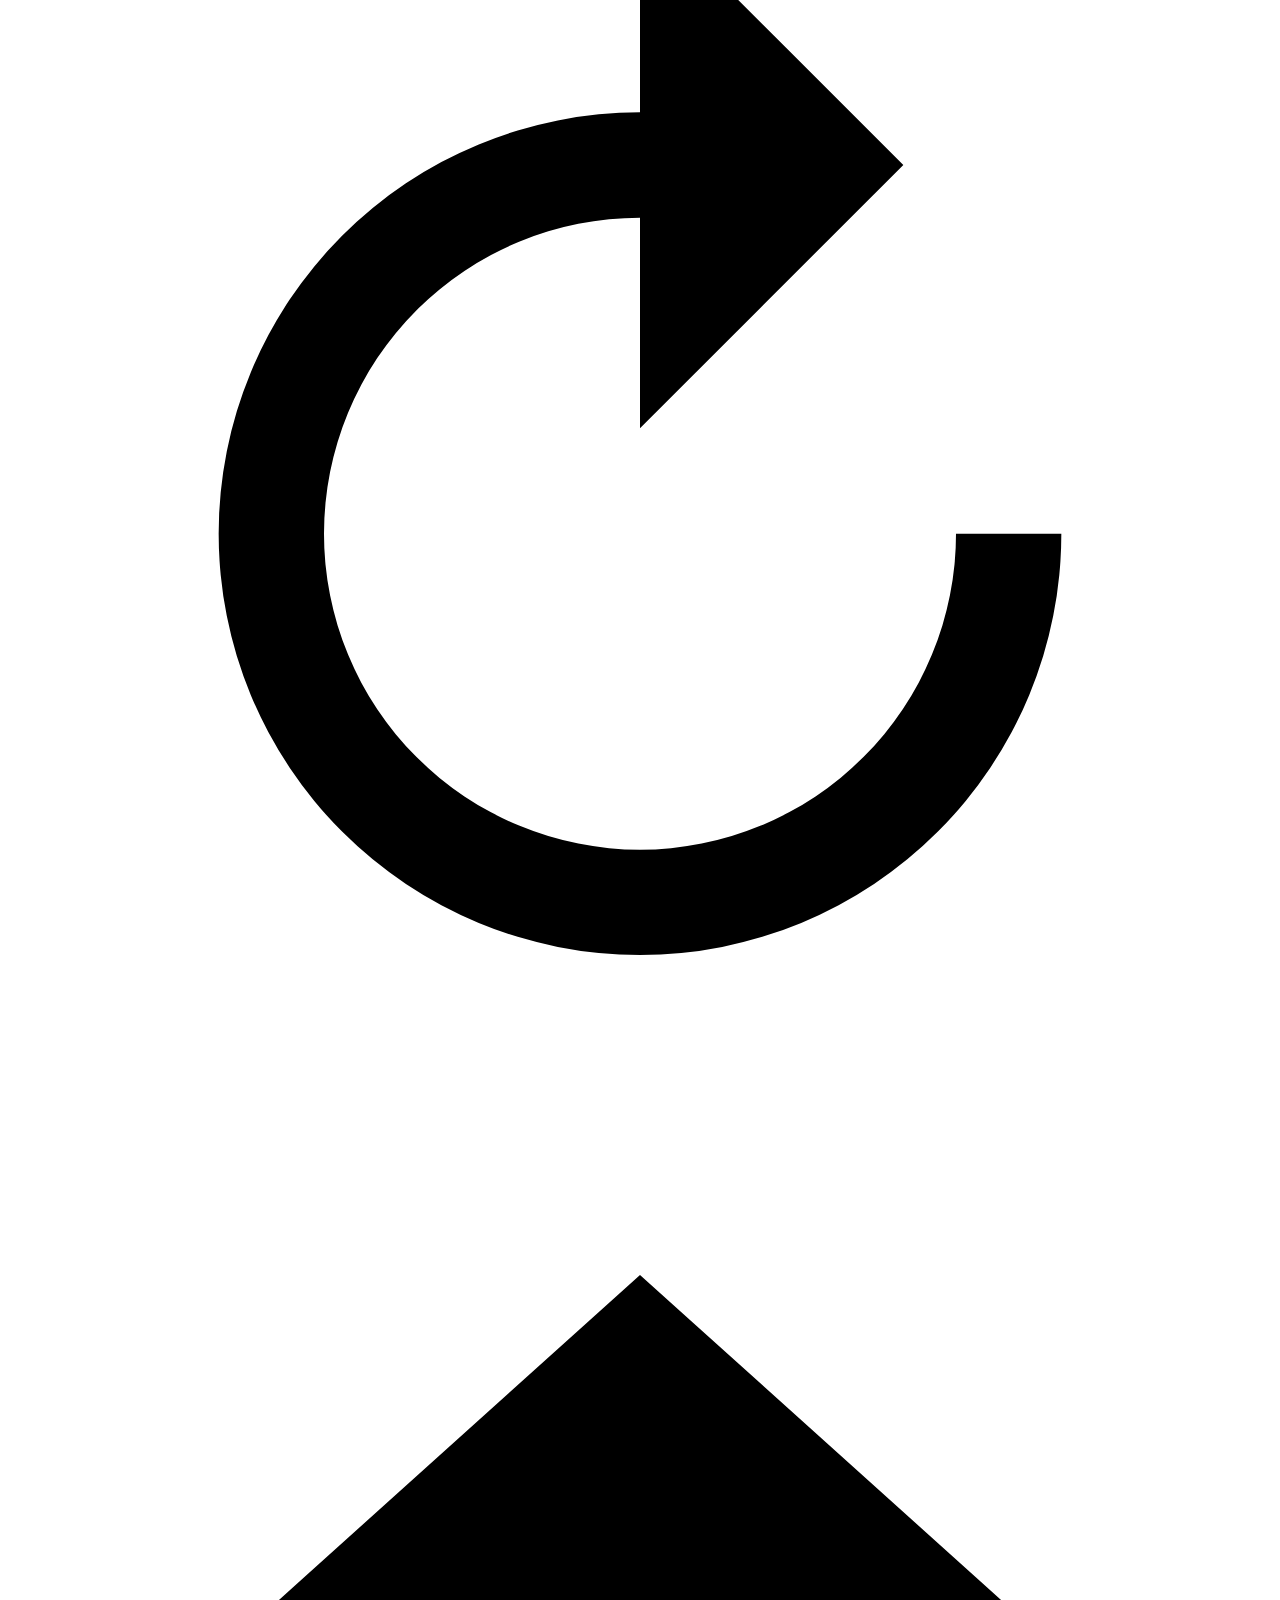
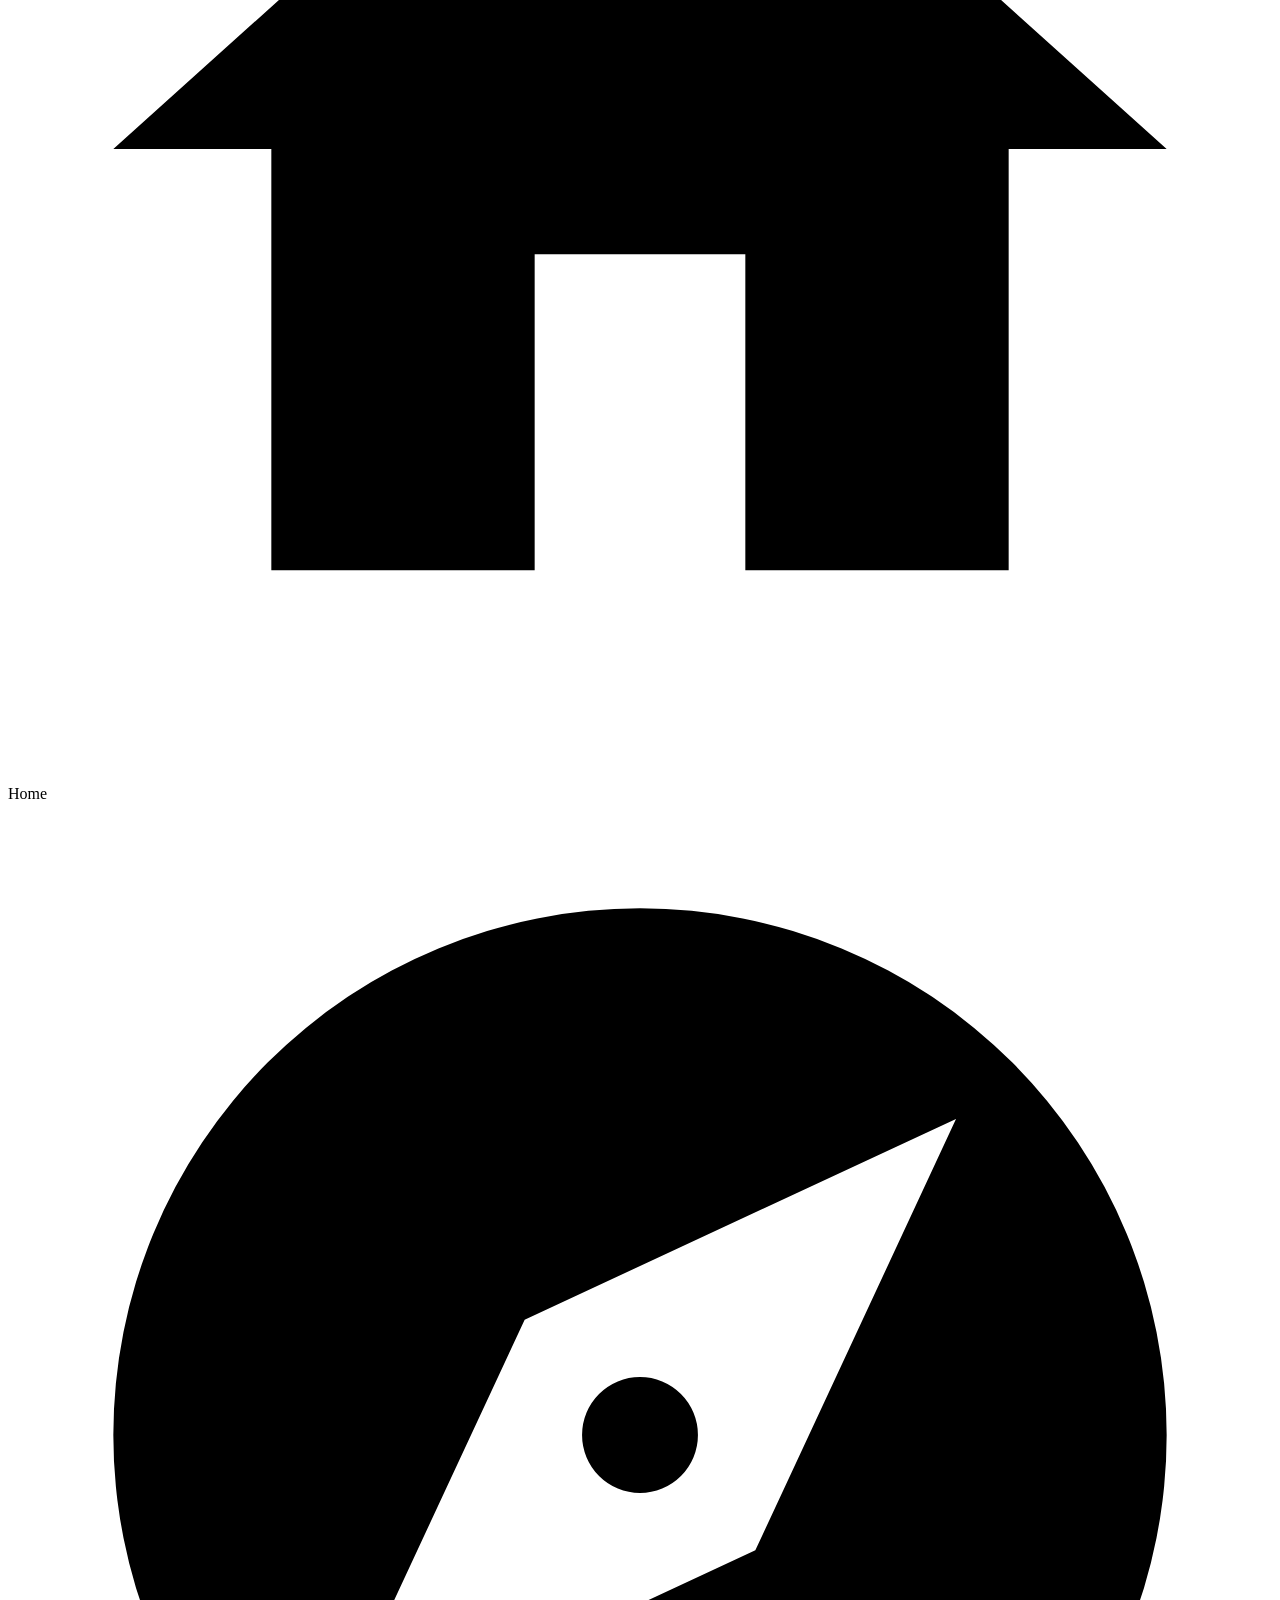
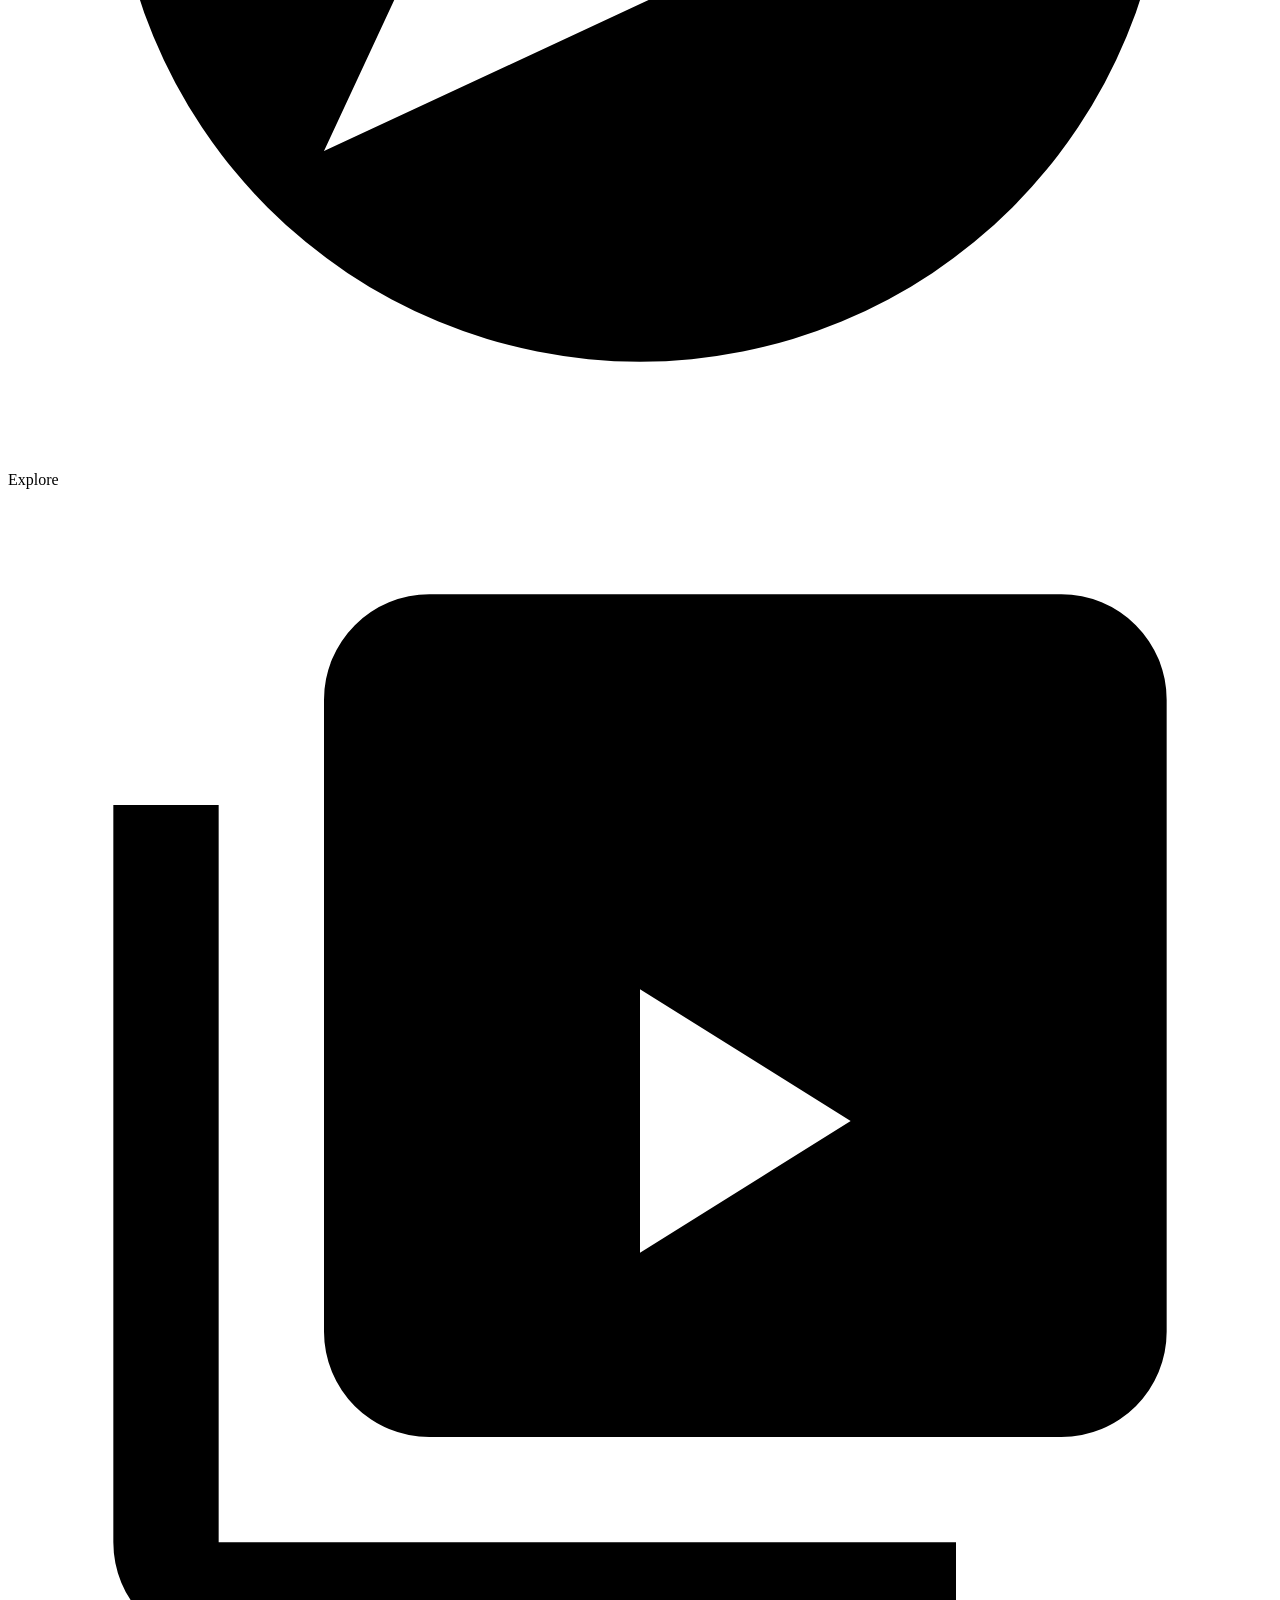
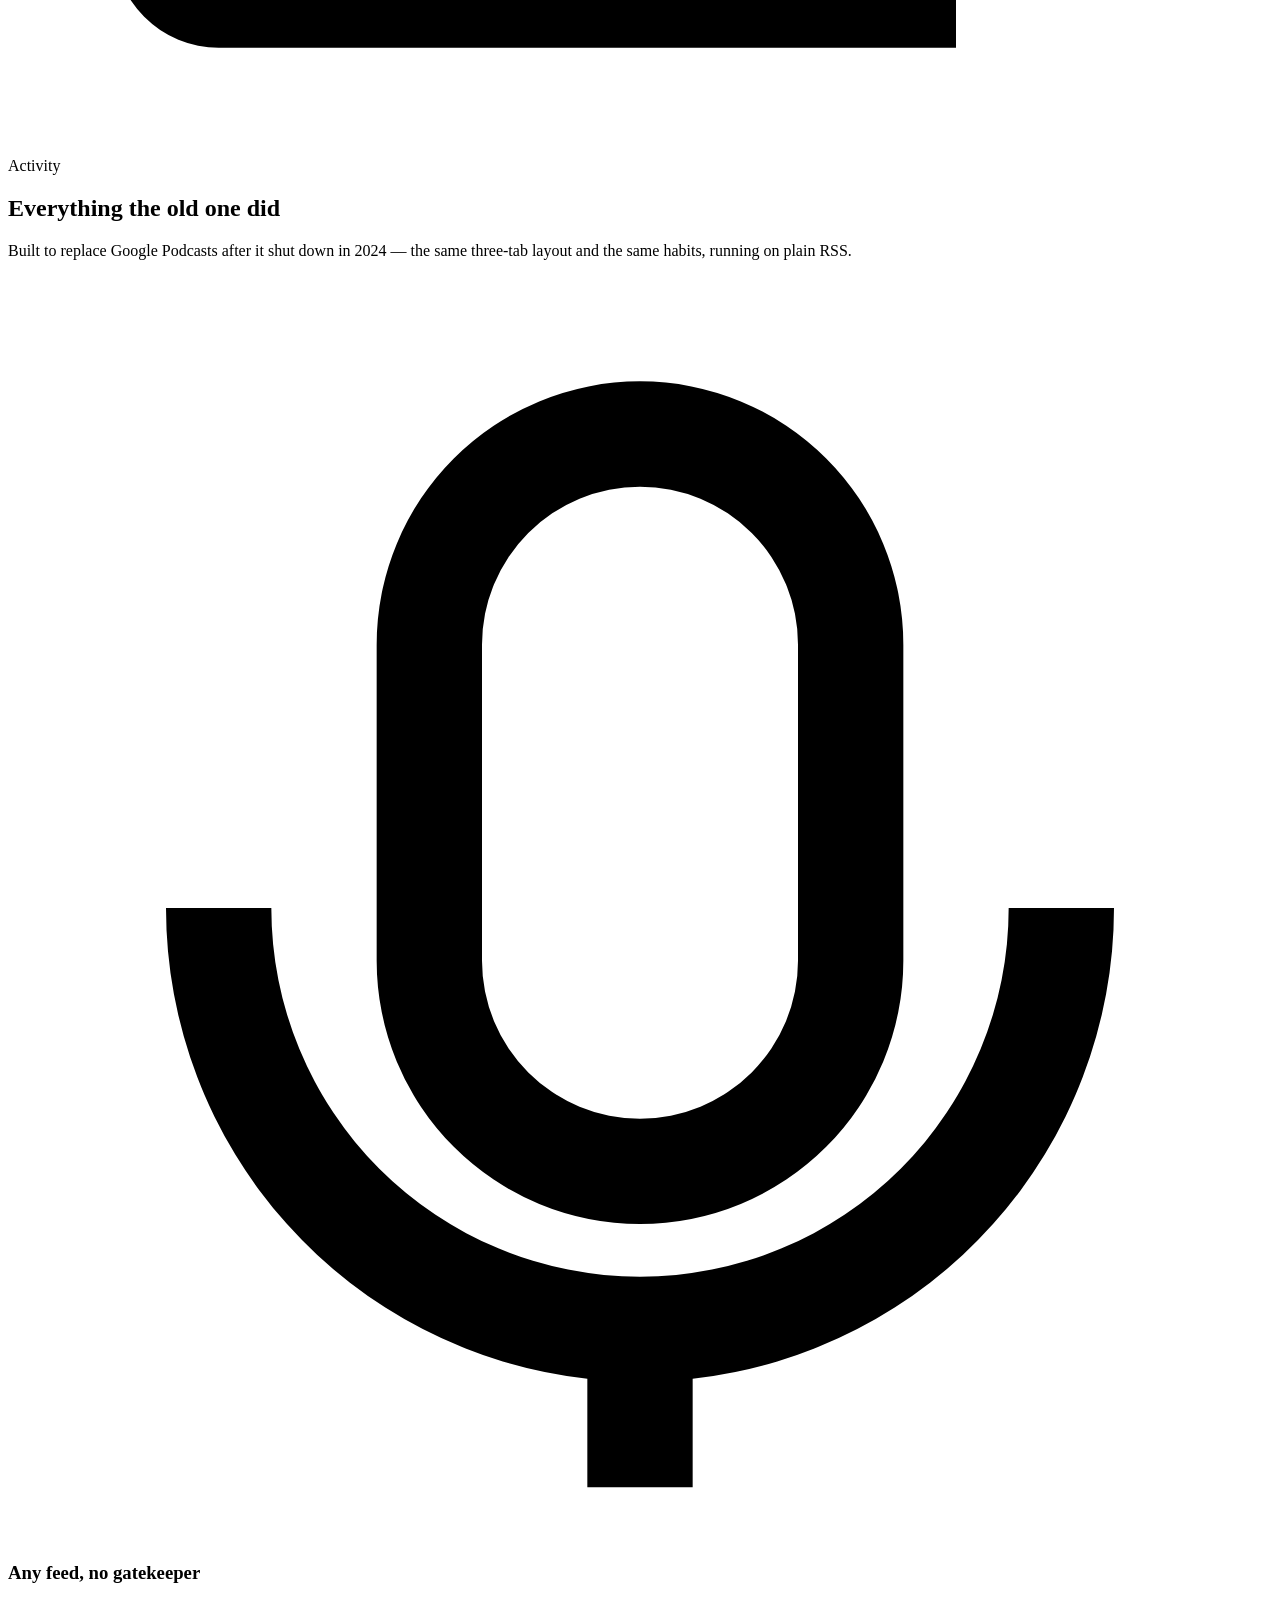
==== commit 4e3788db: "Show the real Home screen in the hero phone frame Replaces the placeholder with the app's Home scree" ====
--- a/public/index.html
+++ b/public/index.html
@@ -46,9 +46,93 @@
             <p class="hero-note">Free. No ads, no tracking, no algorithm deciding what you hear.</p>
           </div>
 
-          <div class="phone">
-            <div class="phone-empty" id="hero-shot">
-              Home · Explore · Activity<br />with the player docked below
+          <div class="phone" aria-label="The app's Home screen" role="img">
+            <div class="shot">
+              <div class="shot-status">
+                <span>9:41</span>
+                <span class="shot-status-icons">
+                  <svg viewBox="0 0 24 24"><path d="M4,20V16H7V20H4M9,20V12H12V20H9M14,20V8H17V20H14M19,20V4H22V20H19Z"/></svg>
+                  <svg viewBox="0 0 24 24"><path d="M12,21L15.6,16.2C14.6,15.45 13.35,15 12,15C10.65,15 9.4,15.45 8.4,16.2L12,21M12,3C7.95,3 4.21,4.34 1.2,6.6L3,9C5.5,7.12 8.62,6 12,6C15.38,6 18.5,7.12 21,9L22.8,6.6C19.79,4.34 16.05,3 12,3M12,9C9.3,9 6.81,9.89 4.8,11.4L6.6,13.8C8.1,12.67 9.97,12 12,12C14.03,12 15.9,12.67 17.4,13.8L19.2,11.4C17.19,9.89 14.7,9 12,9Z"/></svg>
+                  <svg viewBox="0 0 24 24"><path d="M16.67,4H14V2H10V4H7.33A1.33,1.33 0 0,0 6,5.33V20.67C6,21.4 6.6,22 7.33,22H16.67A1.33,1.33 0 0,0 18,20.67V5.33C18,4.6 17.4,4 16.67,4M16,18H8V6H16V18Z"/></svg>
+                </span>
+              </div>
+
+              <div class="shot-appbar">
+                <span class="shot-title">Podcasts</span>
+                <svg viewBox="0 0 24 24"><path d="M9.5,3A6.5,6.5 0 0,1 16,9.5C16,11.11 15.41,12.59 14.44,13.73L14.71,14H15.5L20.5,19L19,20.5L14,15.5V14.71L13.73,14.44C12.59,15.41 11.11,16 9.5,16A6.5,6.5 0 0,1 3,9.5A6.5,6.5 0 0,1 9.5,3M9.5,5C7,5 5,7 5,9.5C5,12 7,14 9.5,14C12,14 14,12 14,9.5C14,7 12,5 9.5,5Z"/></svg>
+                <svg viewBox="0 0 24 24"><path d="M12,19.2C9.5,19.2 7.29,17.92 6,16C6.03,14 10,12.9 12,12.9C14,12.9 17.97,14 18,16C16.71,17.92 14.5,19.2 12,19.2M12,5A3,3 0 0,1 15,8A3,3 0 0,1 12,11A3,3 0 0,1 9,8A3,3 0 0,1 12,5M12,2A10,10 0 0,0 2,12A10,10 0 0,0 12,22A10,10 0 0,0 22,12A10,10 0 0,0 12,2Z"/></svg>
+              </div>
+
+              <div class="shot-section">Your subscriptions</div>
+              <div class="shot-shelf">
+                <img src="/img/shows/the-daily.jpg" alt="" />
+                <img src="/img/shows/crime-junkie.jpg" alt="" />
+                <img src="/img/shows/this-american-life.jpg" alt="" />
+                <img src="/img/shows/the-rest-is-history.jpg" alt="" />
+                <img src="/img/shows/smartless.jpg" alt="" />
+                <img src="/img/shows/dateline-nbc.jpg" alt="" />
+              </div>
+
+              <div class="shot-section">New episodes</div>
+
+              <div class="shot-row">
+                <img src="/img/shows/this-american-life.jpg" alt="" />
+                <div class="shot-row-main">
+                  <div class="shot-date">TODAY · THIS AMERICAN LIFE</div>
+                  <div class="shot-ep">896: I Know What You Need</div>
+                  <div class="shot-meta"><span class="shot-play"></span>1 hr 8 min</div>
+                </div>
+              </div>
+
+              <div class="shot-row">
+                <img src="/img/shows/the-rest-is-history.jpg" alt="" />
+                <div class="shot-row-main">
+                  <div class="shot-date">YESTERDAY · THE REST IS HISTORY</div>
+                  <div class="shot-ep">702. Roman Civil War: The Barbarian Invasion (Part 2)</div>
+                  <div class="shot-meta"><span class="shot-play"></span>42 min left
+                    <span class="shot-track"><span style="width:46%"></span></span>
+                  </div>
+                </div>
+              </div>
+
+              <div class="shot-row">
+                <img src="/img/shows/smartless.jpg" alt="" />
+                <div class="shot-row-main">
+                  <div class="shot-date">MONDAY · SMARTLESS</div>
+                  <div class="shot-ep">"Steve Zahn"</div>
+                  <div class="shot-meta"><span class="shot-play"></span>22 min left
+                    <span class="shot-track"><span style="width:59%"></span></span>
+                  </div>
+                </div>
+              </div>
+
+              <div class="shot-mini">
+                <div class="shot-mini-bar"><span style="width:38%"></span></div>
+                <div class="shot-mini-body">
+                  <img src="/img/shows/smartless.jpg" alt="" />
+                  <div class="shot-mini-text">
+                    <strong>"Steve Zahn"</strong>
+                    <span>22 min left</span>
+                  </div>
+                  <svg viewBox="0 0 24 24"><path d="M14,19H18V5H14M6,19H10V5H6V19Z"/></svg>
+                  <svg viewBox="0 0 24 24"><path d="M12,5V1L17,6L12,11V7A6,6 0 0,0 6,13A6,6 0 0,0 12,19A6,6 0 0,0 18,13H20A8,8 0 0,1 12,21A8,8 0 0,1 4,13A8,8 0 0,1 12,5Z"/></svg>
+                </div>
+              </div>
+
+              <div class="shot-nav">
+                <span class="on">
+                  <svg viewBox="0 0 24 24"><path d="M10,20V14H14V20H19V12H22L12,3L2,12H5V20H10Z"/></svg>
+                  Home
+                </span>
+                <span>
+                  <svg viewBox="0 0 24 24"><path d="M12,2A10,10 0 1,0 22,12A10,10 0 0,0 12,2M14.19,14.19L6,18L9.81,9.81L18,6L14.19,14.19M12,10.9A1.1,1.1 0 1,0 13.1,12A1.1,1.1 0 0,0 12,10.9Z"/></svg>
+                  Explore
+                </span>
+                <span>
+                  <svg viewBox="0 0 24 24"><path d="M4,6H2v14a2,2 0 0,0 2,2h14v-2H4V6M20,2H8A2,2 0 0,0 6,4v12a2,2 0 0,0 2,2h12a2,2 0 0,0 2-2V4a2,2 0 0,0-2-2M12,14.5v-5l4,2.5-4,2.5Z"/></svg>
+                  Activity
+                </span>
+              </div>
             </div>
           </div>
         </div>
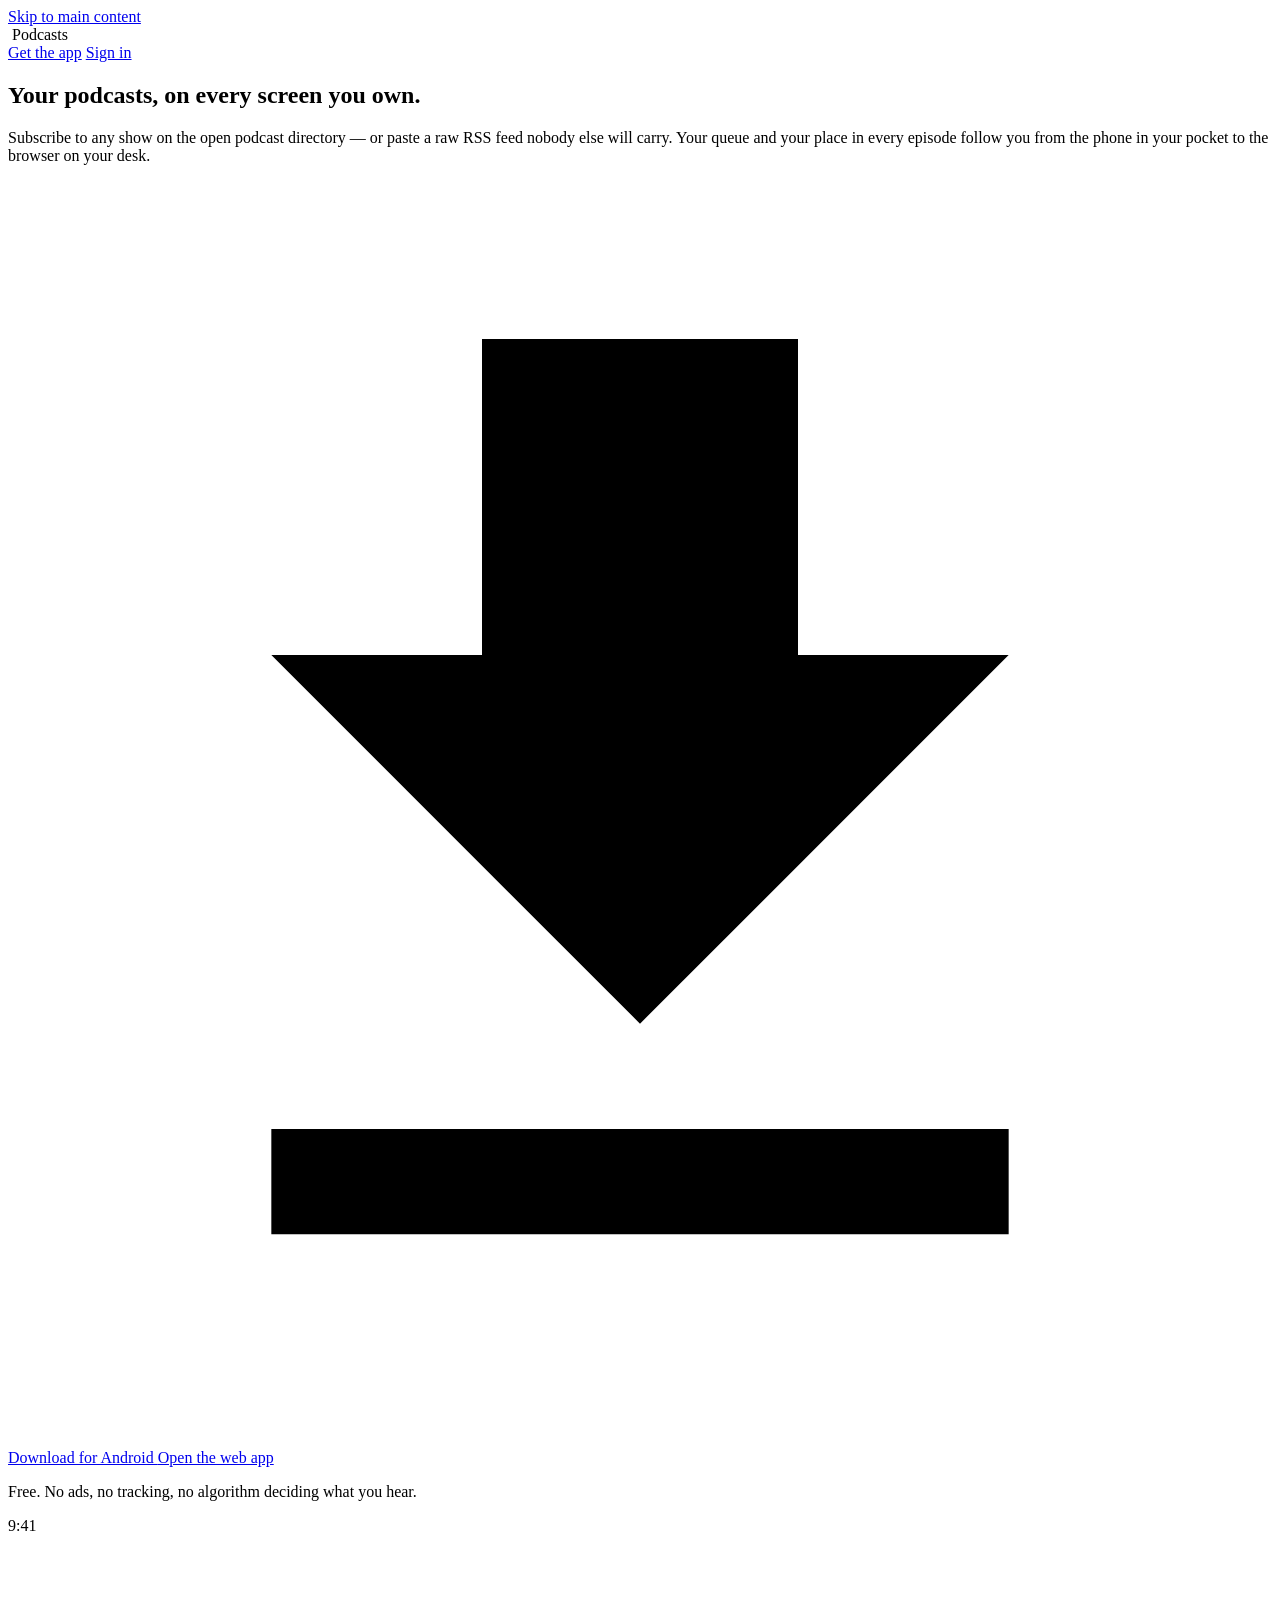
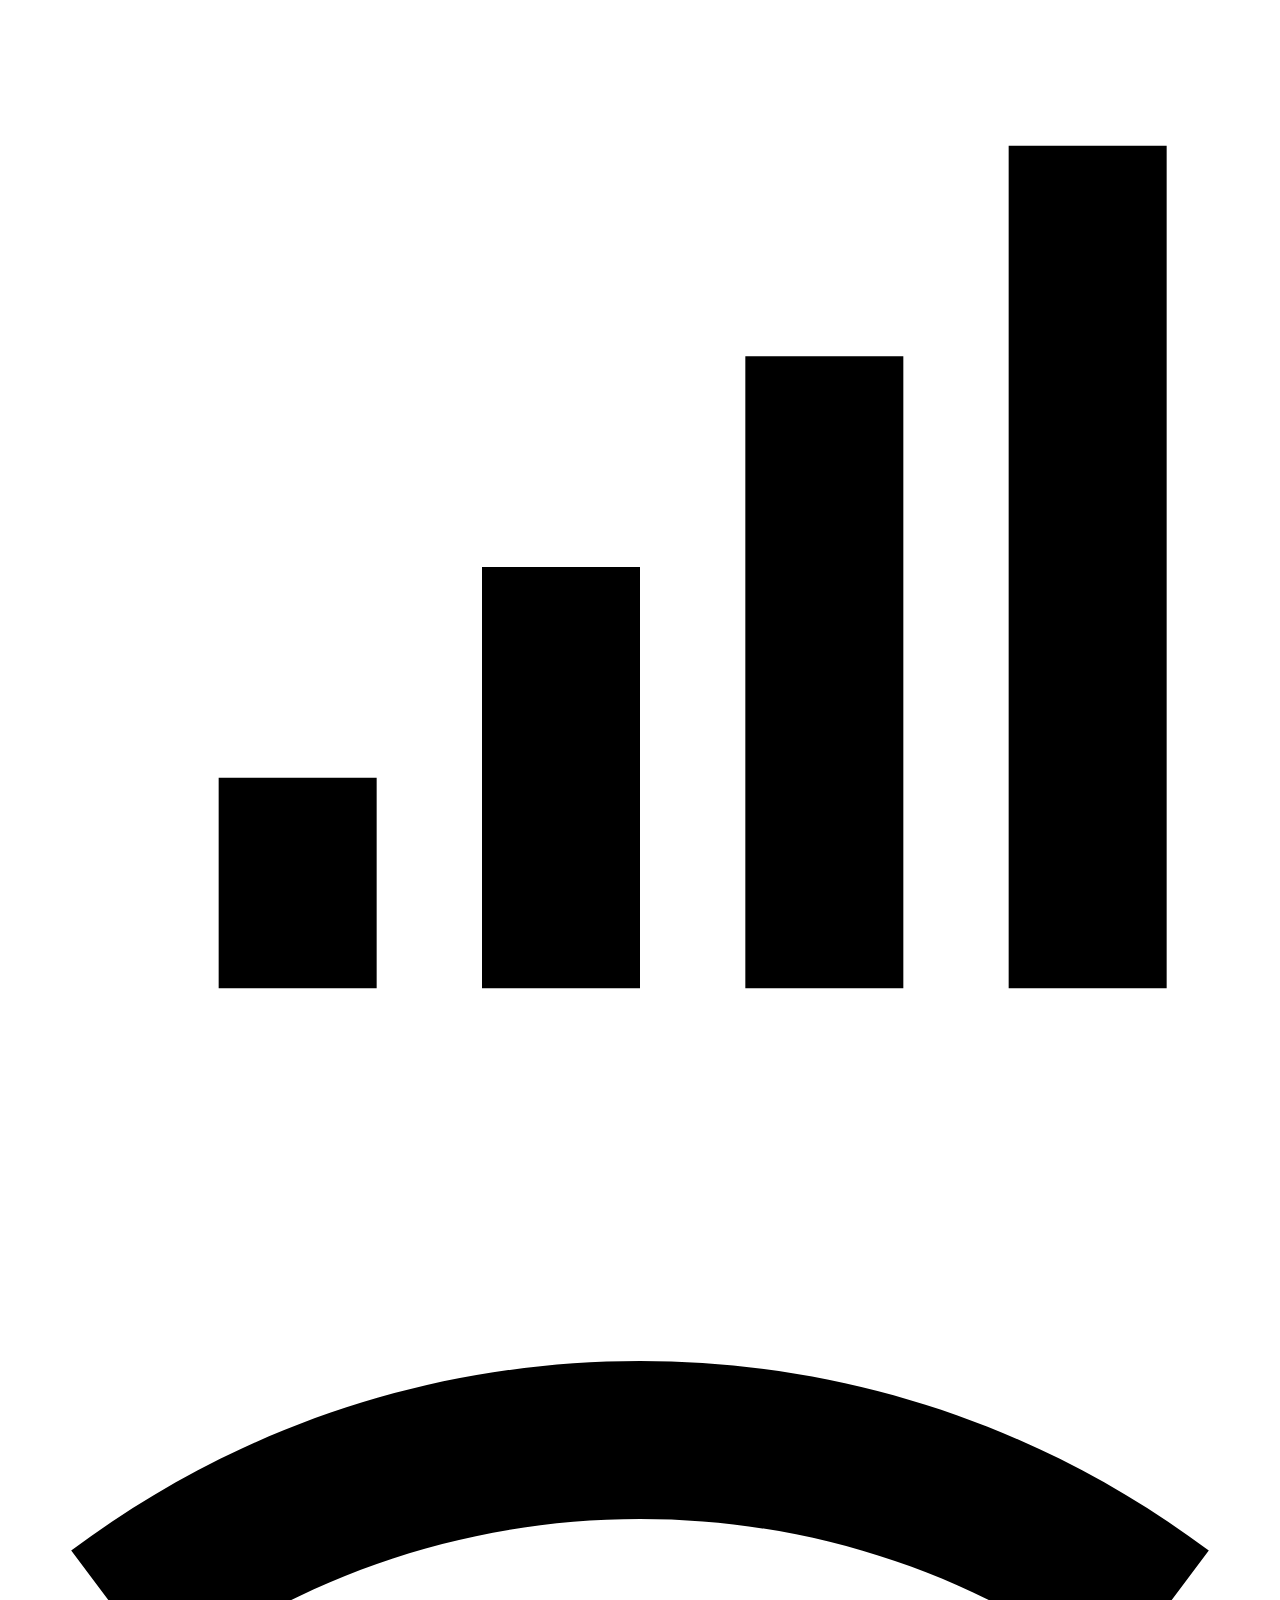
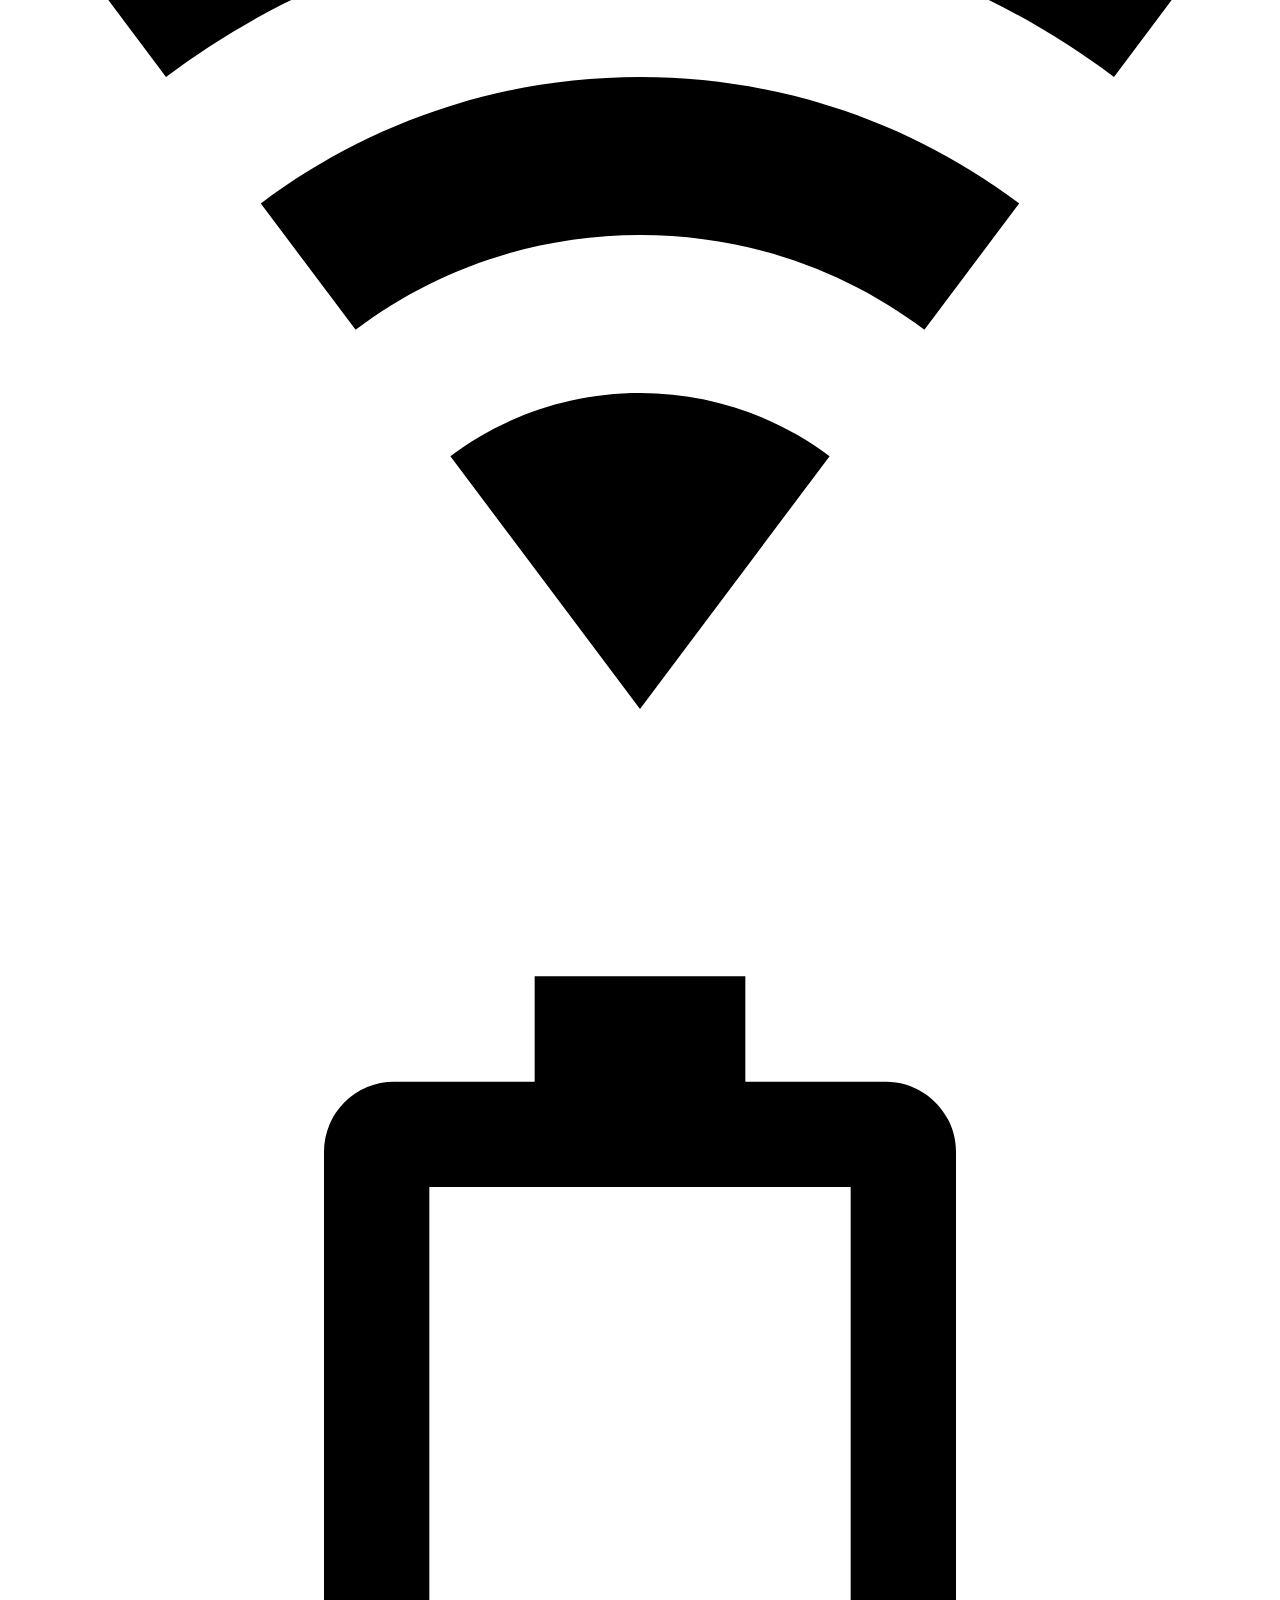
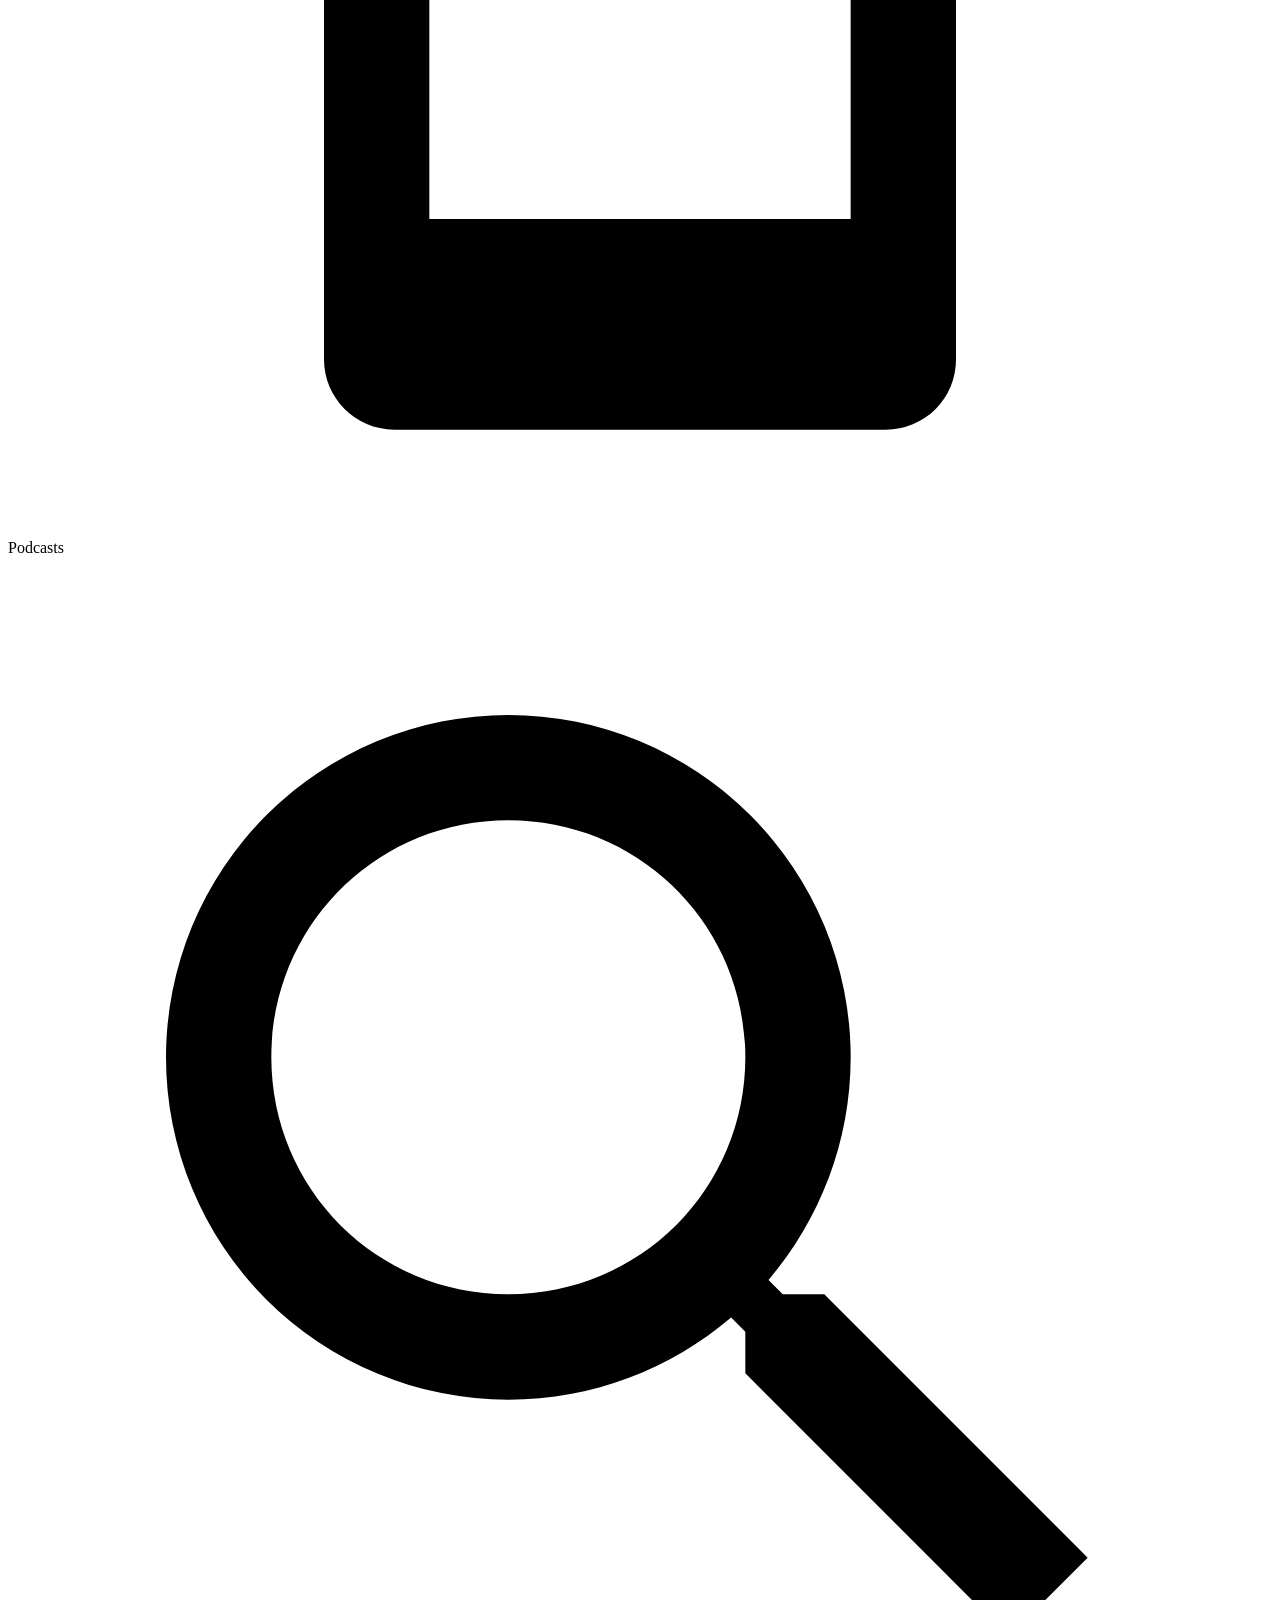
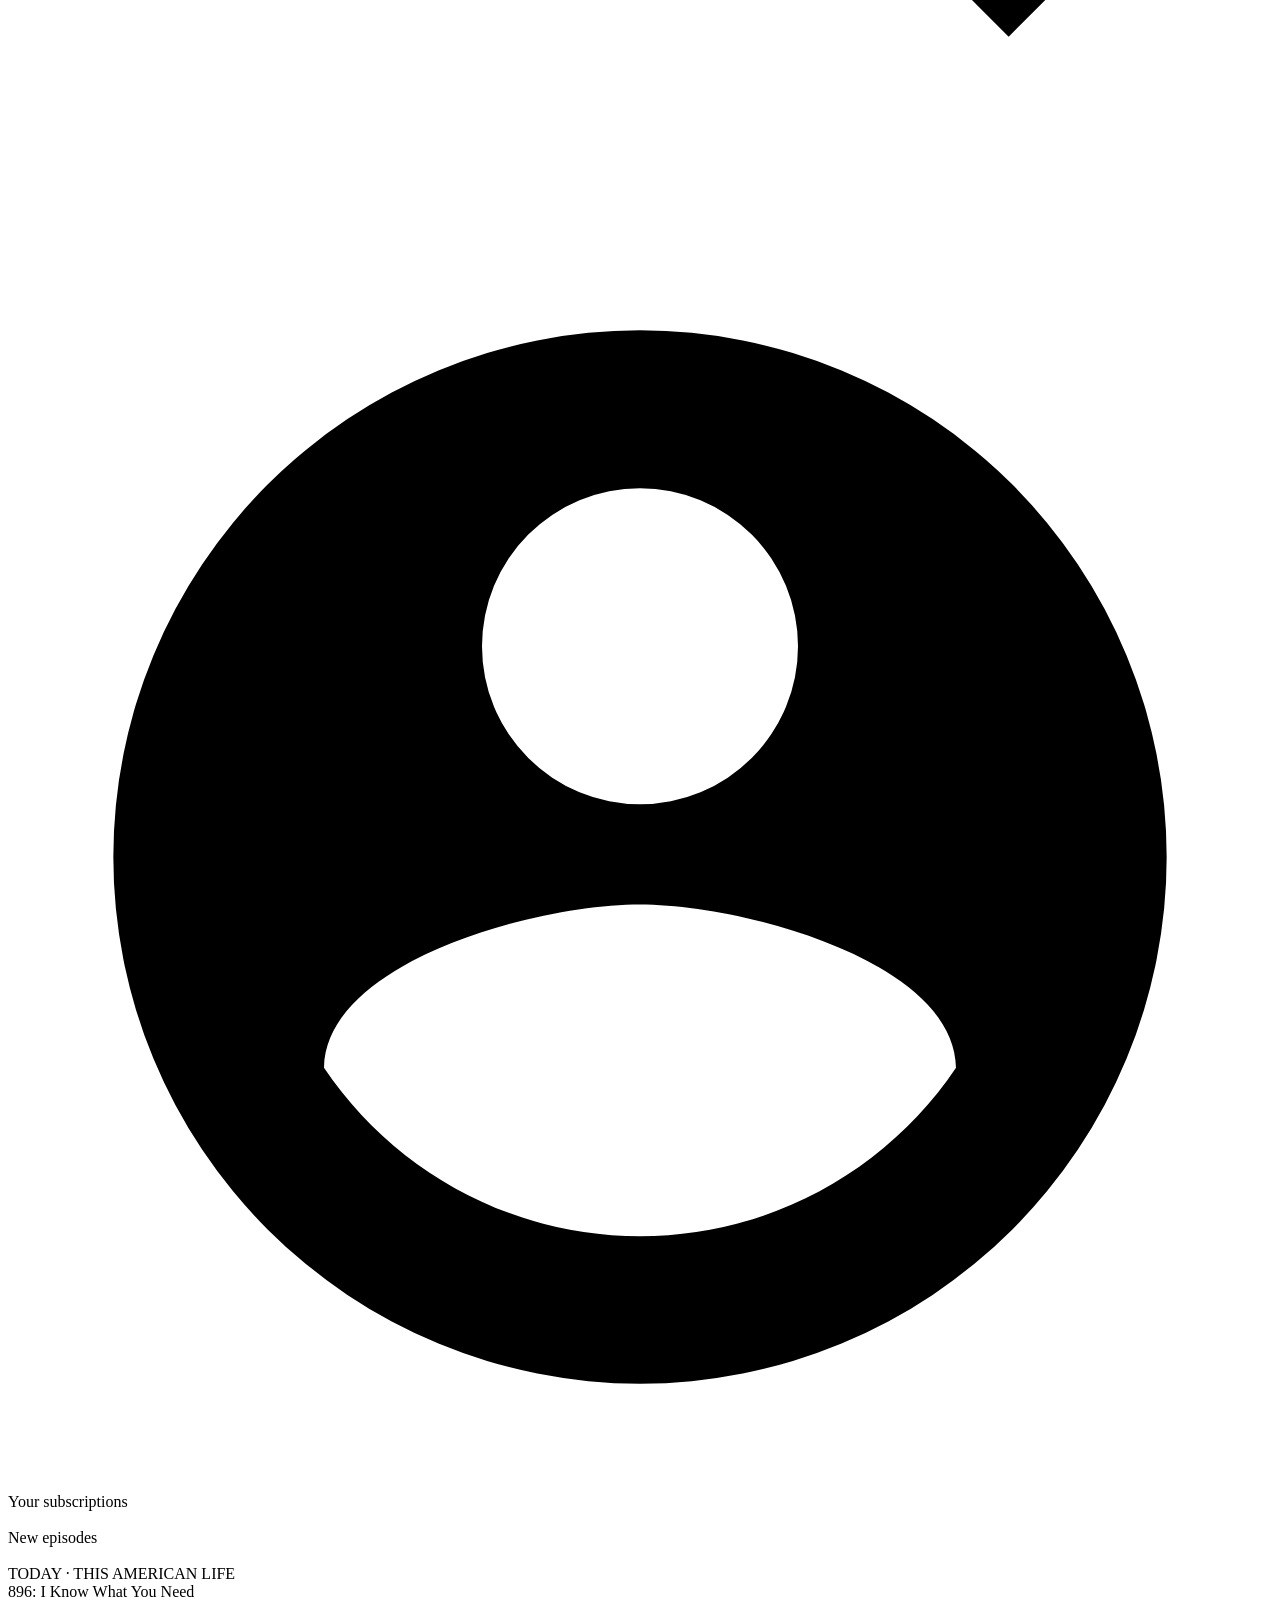
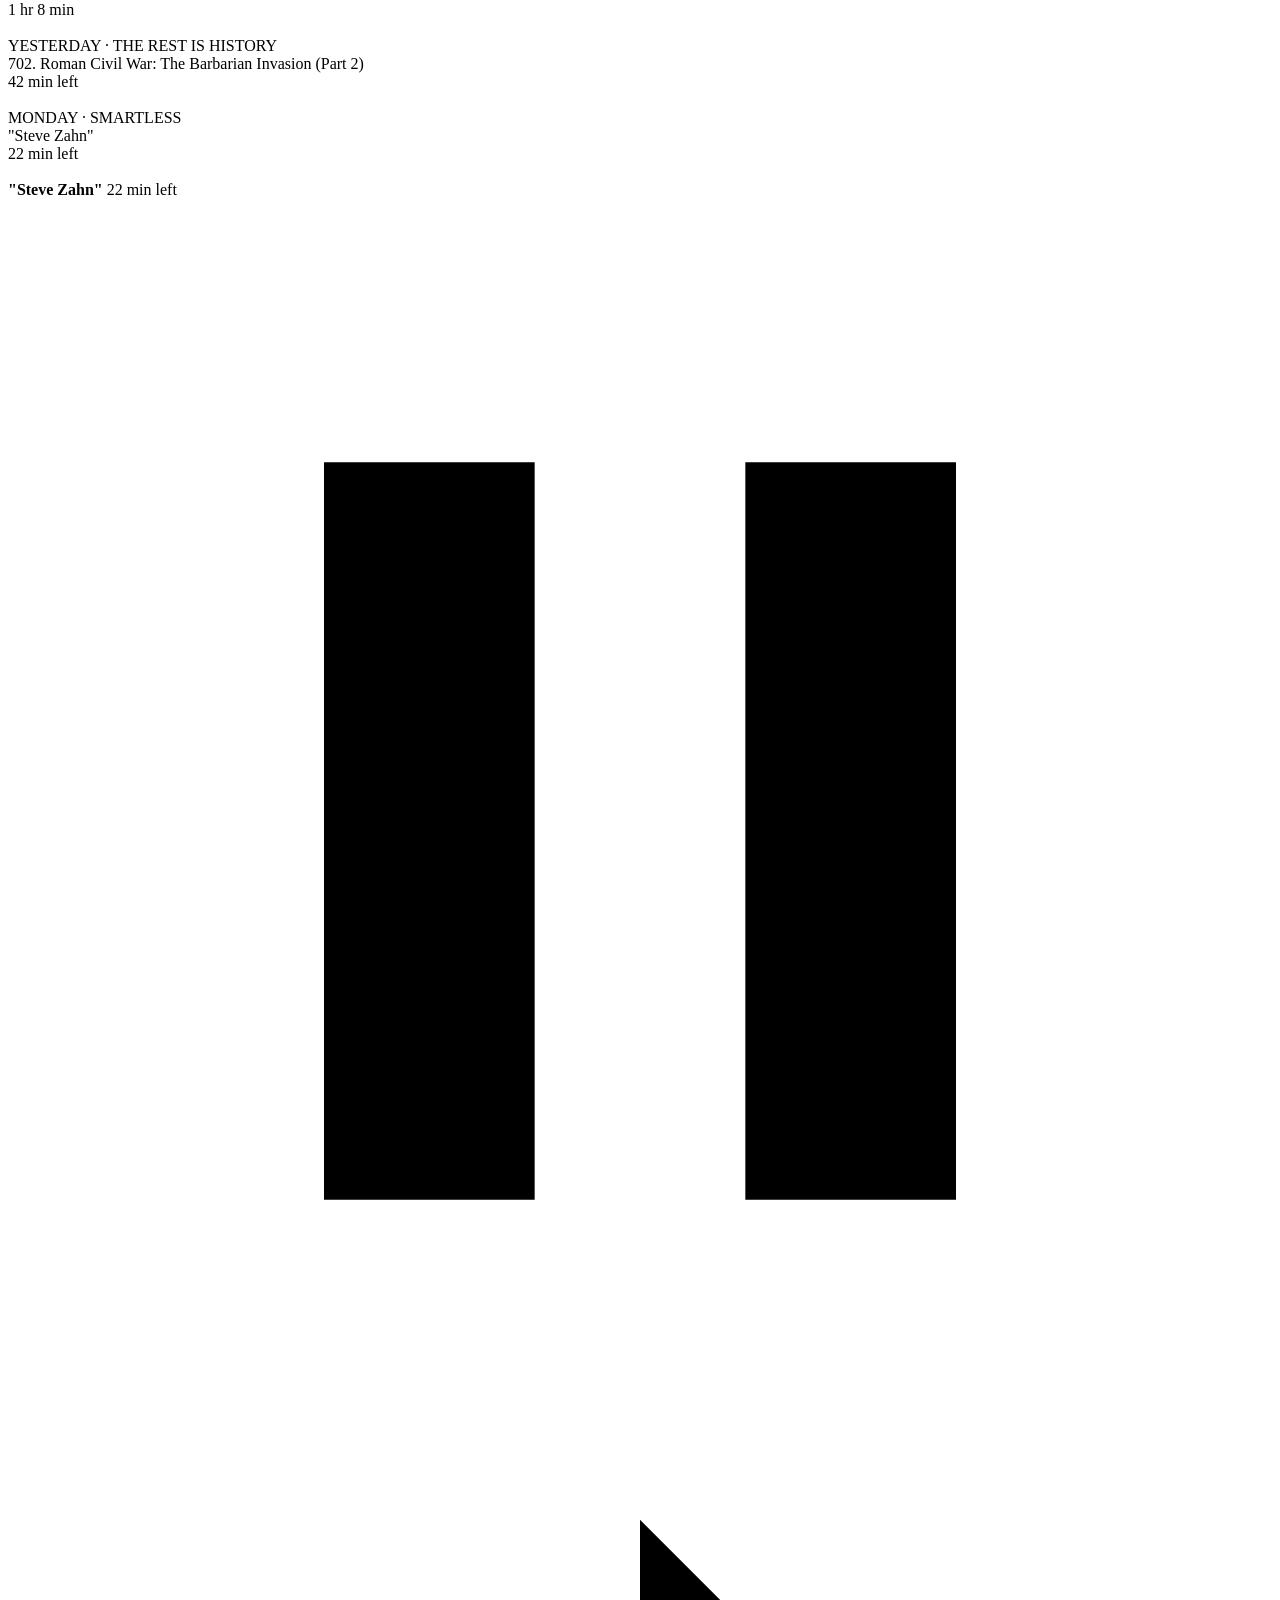
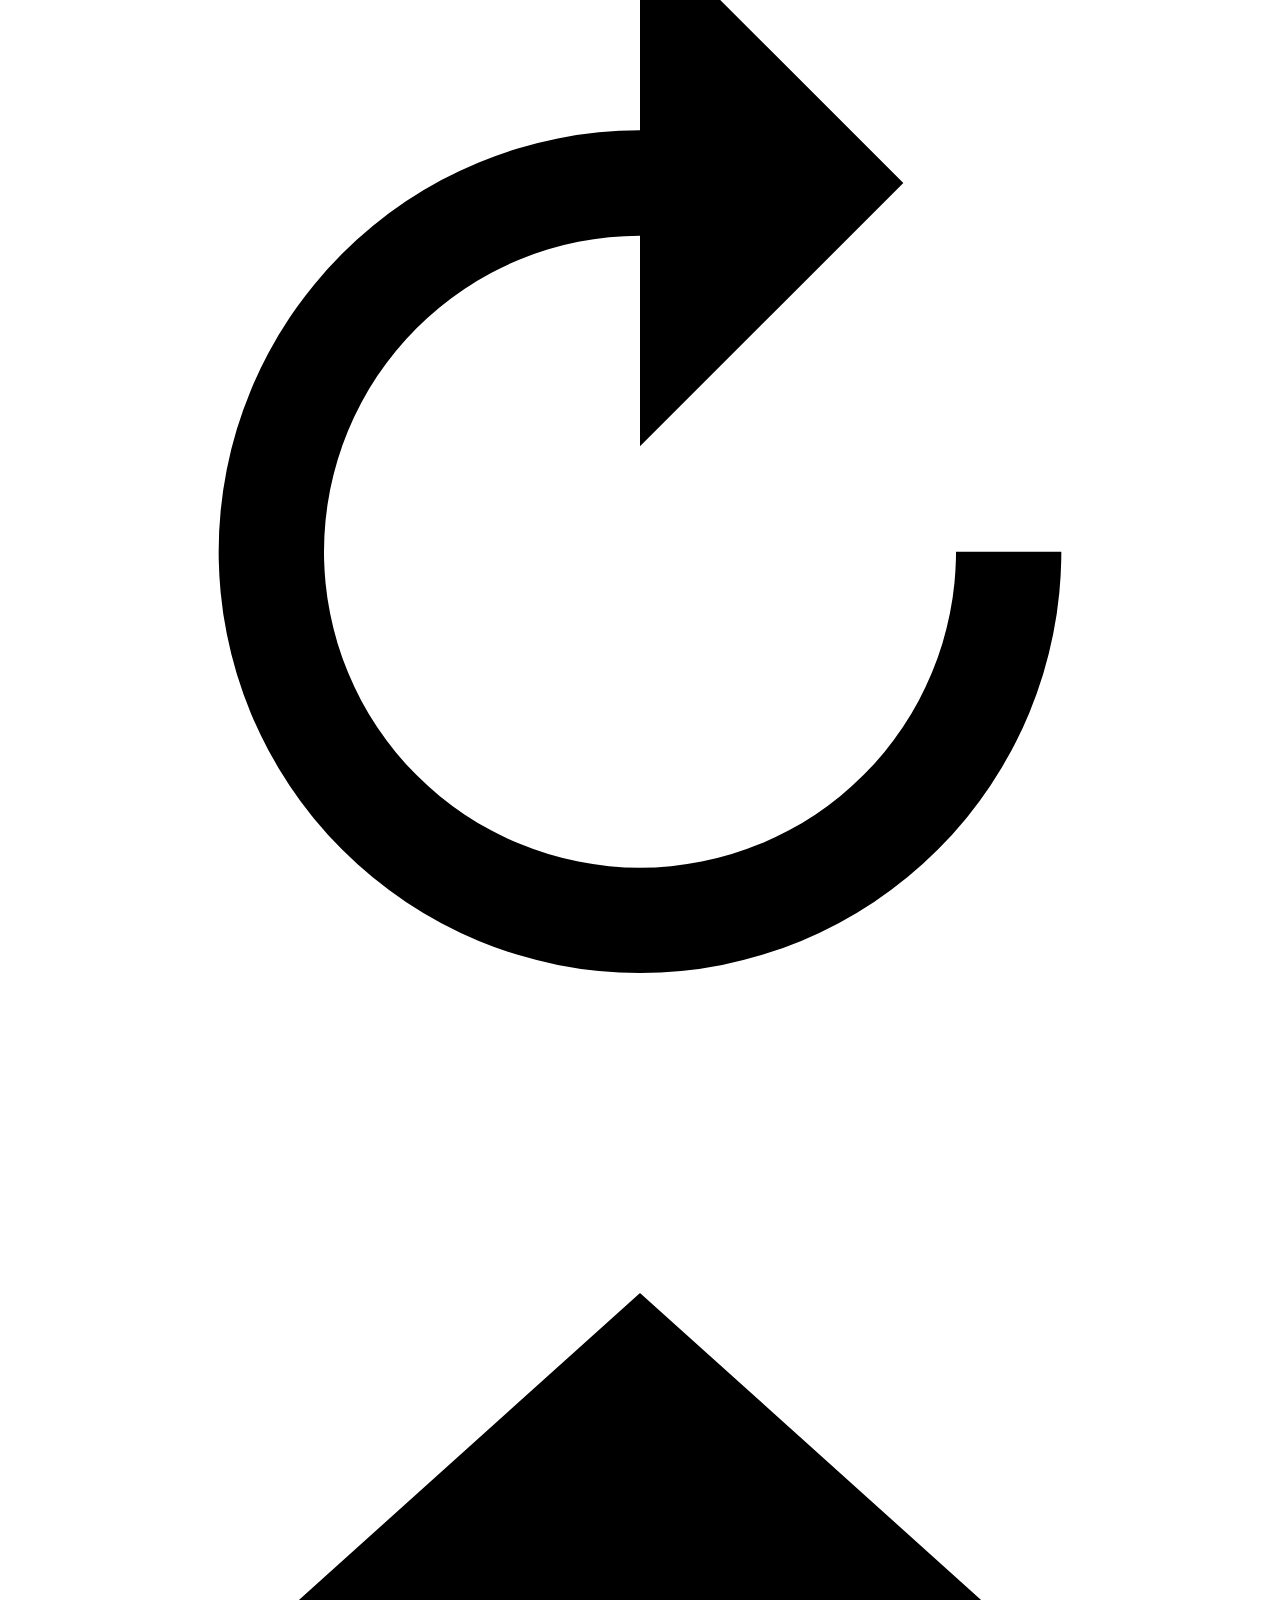
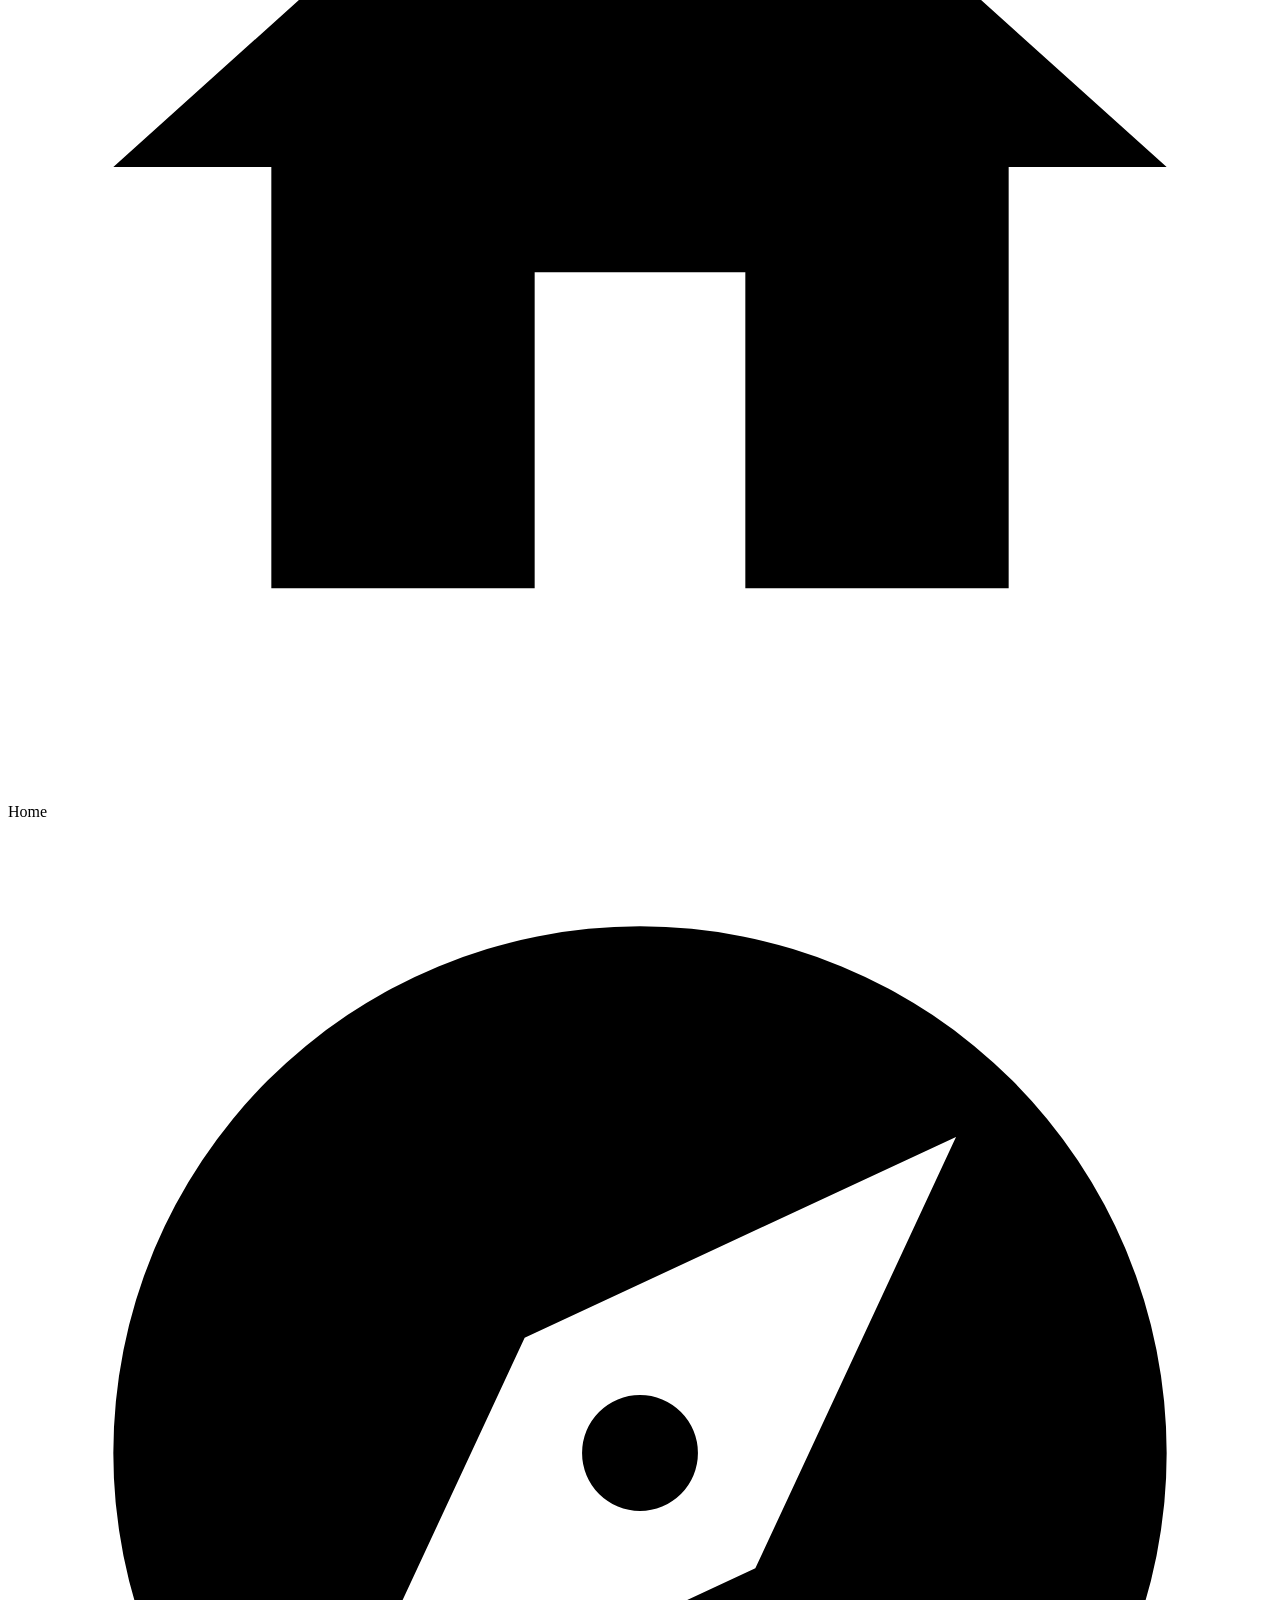
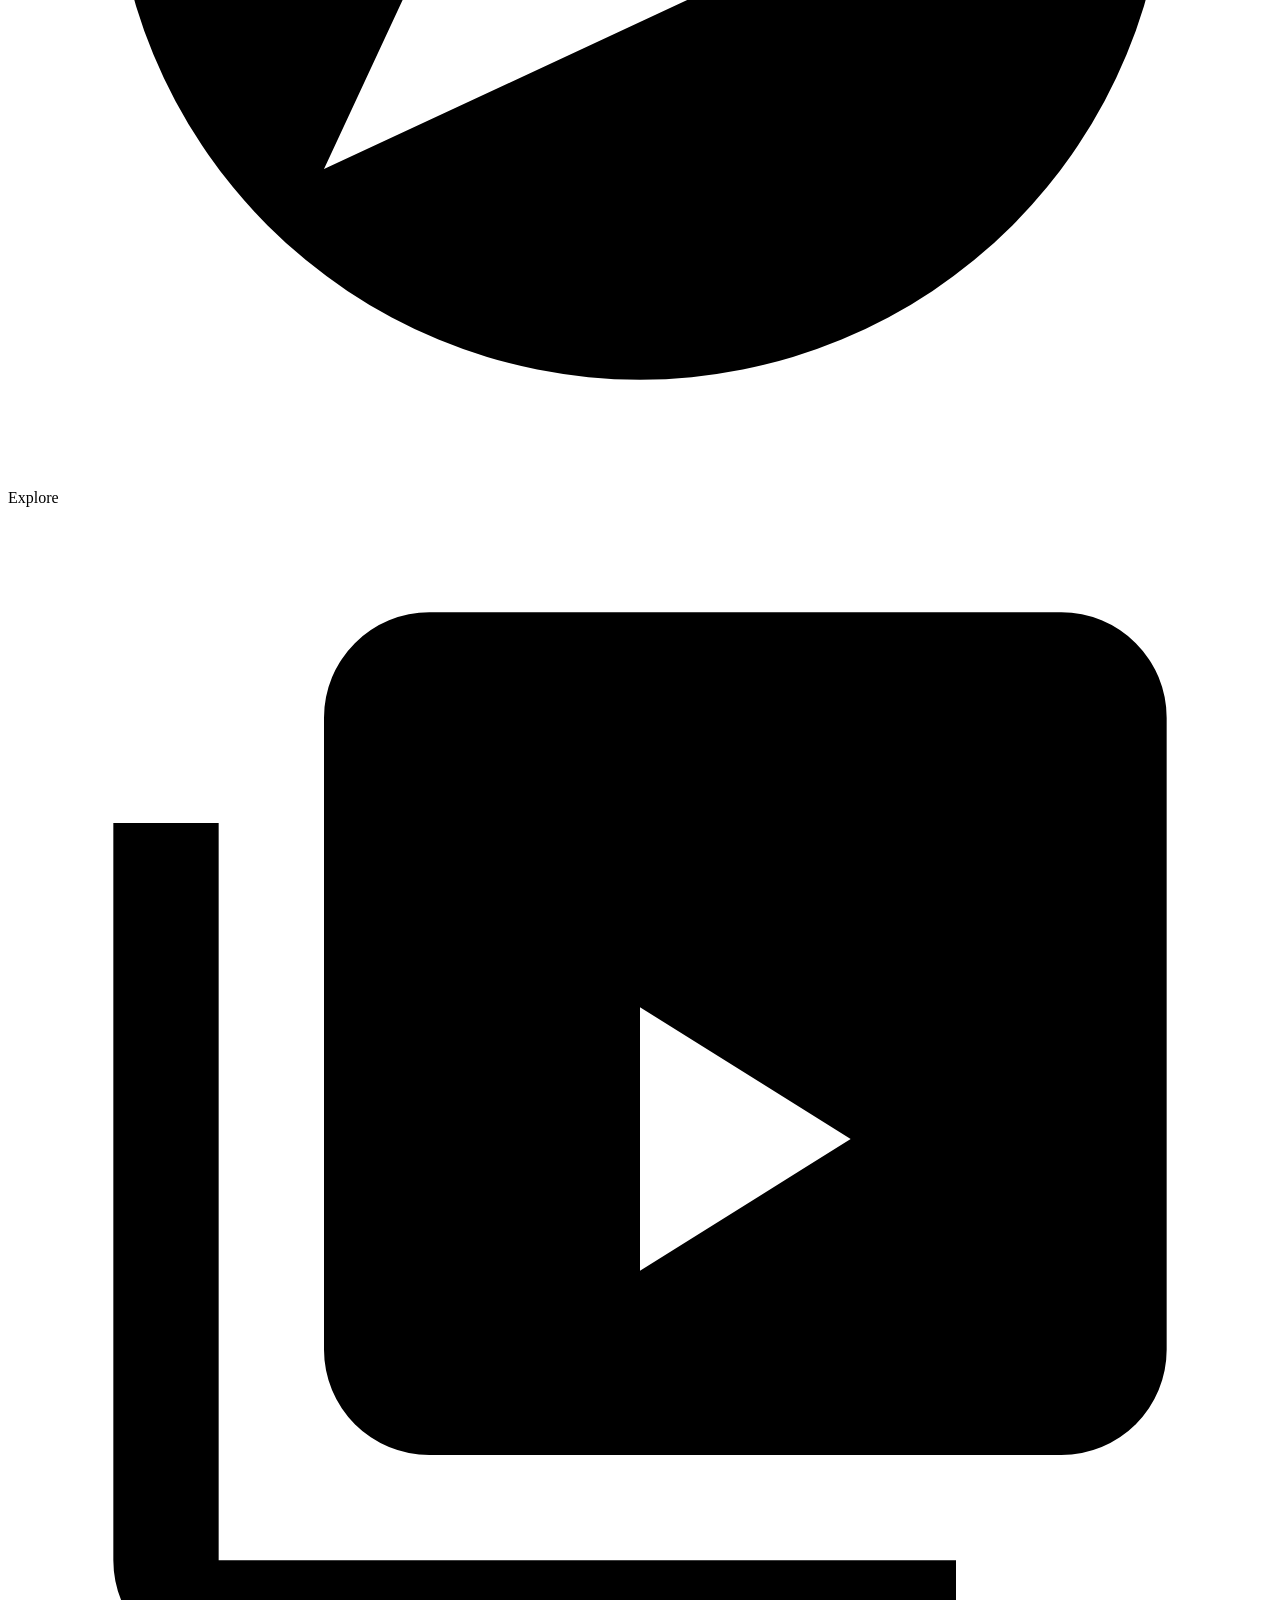
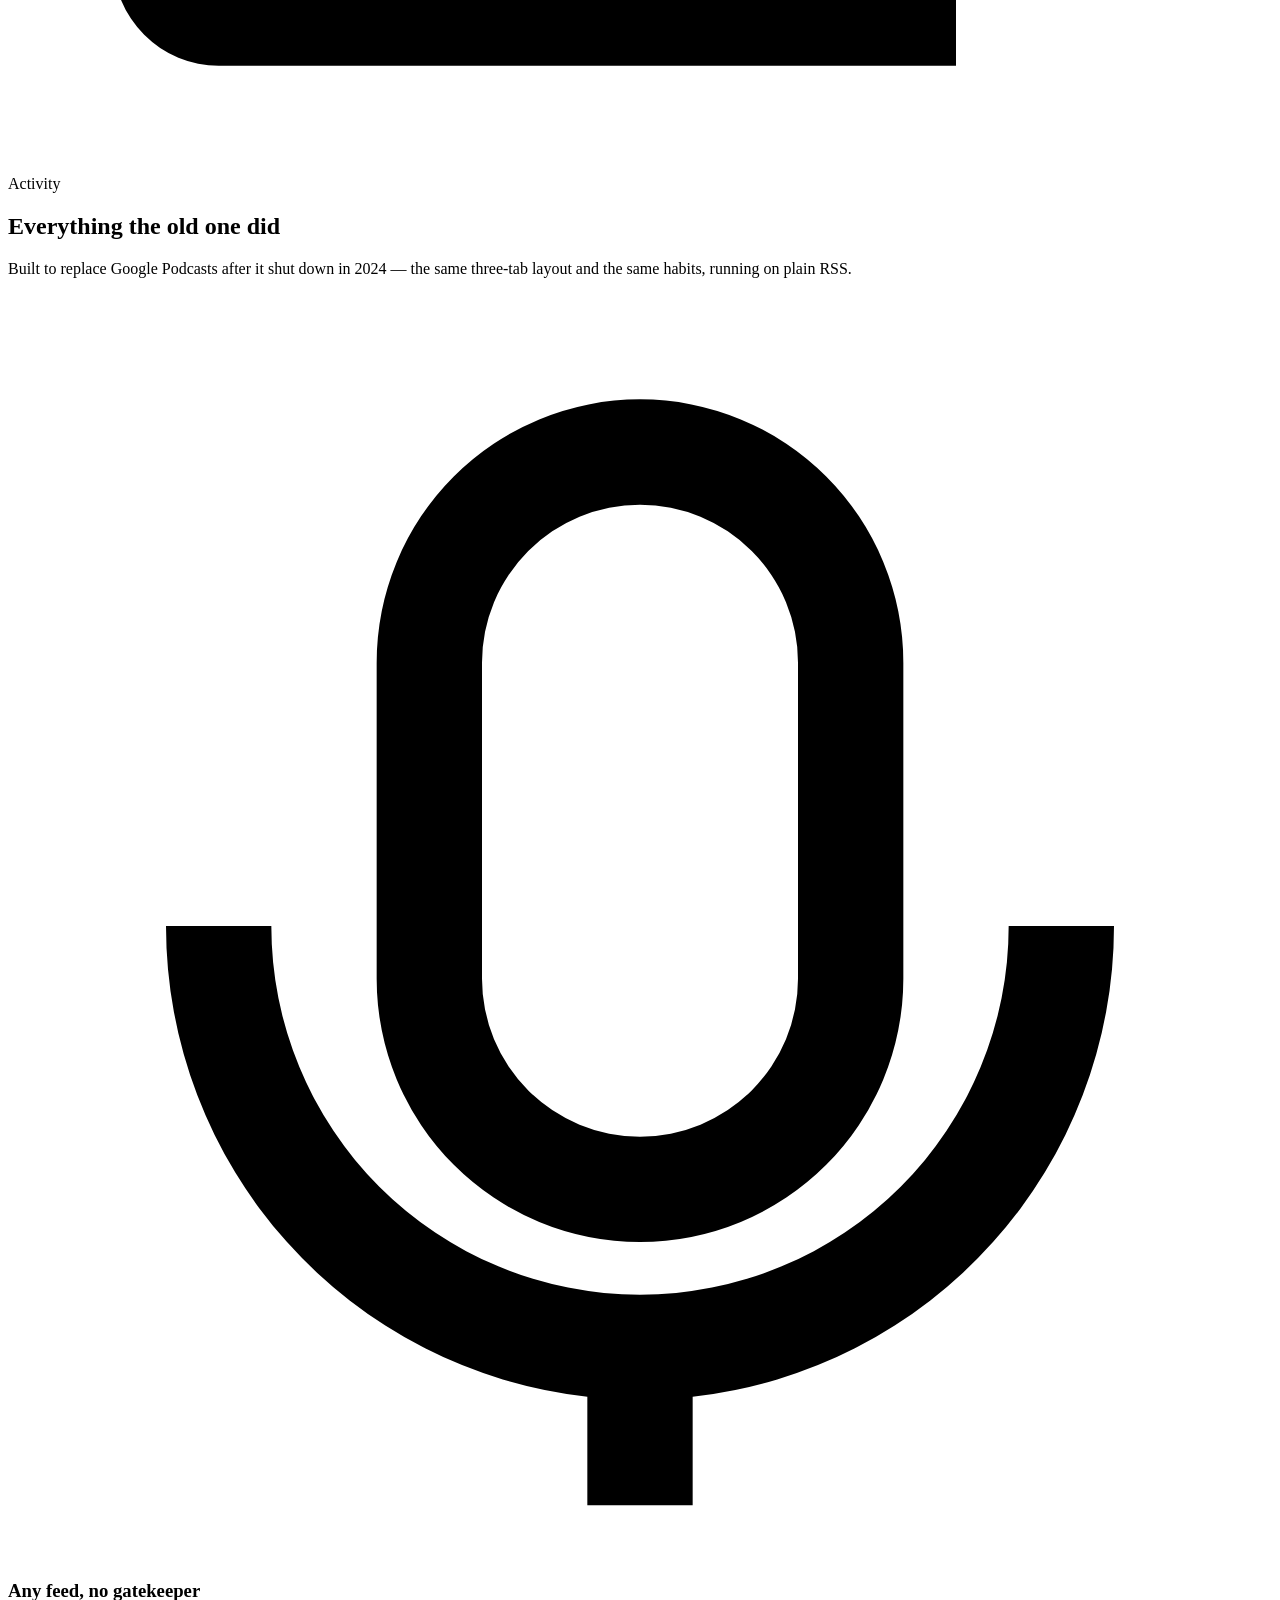
==== commit 39261c24: "Search engine and accessibility pass on the landing page - robots.txt, sitemap.xml, canonical links," ====
--- a/public/index.html
+++ b/public/index.html
@@ -6,16 +6,53 @@
     <title>Podcasts — 4 The People Media</title>
     <meta name="description" content="A podcast player that keeps your subscriptions, queue and place in every episode in sync between your phone and your browser. Any RSS feed, no tracking, yours." />
     <meta name="theme-color" content="#0a3161" />
+    <link rel="canonical" href="https://podcast.4thepeople.live/" />
+    <meta name="robots" content="index, follow" />
     <link rel="icon" href="/icon.svg" type="image/svg+xml" />
-    <link rel="apple-touch-icon" href="/icon.svg" />
+    <link rel="icon" href="/img/icon-192.png" type="image/png" sizes="192x192" />
+    <link rel="apple-touch-icon" href="/img/apple-touch-icon.png" />
     <link rel="stylesheet" href="/styles/landing.css" />
 
     <meta property="og:title" content="Podcasts — 4 The People Media" />
     <meta property="og:description" content="Your subscriptions, queue and place in every episode, in sync between phone and browser." />
     <meta property="og:type" content="website" />
     <meta property="og:url" content="https://podcast.4thepeople.live/" />
+    <meta property="og:site_name" content="4 The People Media" />
+    <meta property="og:image" content="https://podcast.4thepeople.live/img/share.png" />
+    <meta property="og:image:width" content="1200" />
+    <meta property="og:image:height" content="630" />
+    <meta property="og:image:alt" content="Podcasts: your subscriptions and place in every episode, in sync between phone and browser." />
+    <meta name="twitter:card" content="summary_large_image" />
+    <meta name="twitter:title" content="Podcasts — 4 The People Media" />
+    <meta name="twitter:description" content="Your subscriptions, queue and place in every episode, in sync between phone and browser." />
+    <meta name="twitter:image" content="https://podcast.4thepeople.live/img/share.png" />
+
+    <!-- Read by search engines only; a data block, so the CSP does not apply. -->
+    <script type="application/ld+json">
+{
+  "@context": "https://schema.org",
+  "@type": "SoftwareApplication",
+  "name": "Podcasts",
+  "operatingSystem": "Android 7.0 or later; any modern web browser",
+  "applicationCategory": "MultimediaApplication",
+  "description": "A podcast player that keeps your subscriptions, queue and place in every episode in sync between your phone and your browser. Any RSS feed, no tracking.",
+  "url": "https://podcast.4thepeople.live/",
+  "downloadUrl": "https://podcast.4thepeople.live/#download",
+  "image": "https://podcast.4thepeople.live/img/share.png",
+  "offers": {
+    "@type": "Offer",
+    "price": "0",
+    "priceCurrency": "USD"
+  },
+  "publisher": {
+    "@type": "Organization",
+    "name": "4 The People Media"
+  }
+}
+    </script>
   </head>
   <body>
+    <a class="skip-link" href="#main">Skip to main content</a>
     <header class="site-header">
       <div class="wrap">
         <span class="brand"><img src="/icon.svg" alt="" /> Podcasts</span>
@@ -26,7 +63,7 @@
       </div>
     </header>
 
-    <main>
+    <main id="main" tabindex="-1">
       <section class="hero">
         <div class="wrap hero-grid">
           <div>
@@ -225,13 +262,14 @@
           </div>
 
           <div class="card" id="account-card">
-            <div class="tabs-row" role="tablist">
-              <button role="tab" id="tab-signin" aria-selected="true">Sign in</button>
-              <button role="tab" id="tab-register" aria-selected="false">Create account</button>
+            <div class="tabs-row" role="tablist" aria-label="Account">
+              <button type="button" role="tab" id="tab-signin" aria-selected="true" aria-controls="auth-panel" tabindex="0">Sign in</button>
+              <button type="button" role="tab" id="tab-register" aria-selected="false" aria-controls="auth-panel" tabindex="-1">Create account</button>
             </div>
 
             <p class="form-message" id="form-message" role="status"></p>
 
+            <div id="auth-panel" role="tabpanel" aria-labelledby="tab-signin">
             <form id="auth-form" autocomplete="on">
               <div class="field">
                 <label for="username">Username</label>
@@ -242,20 +280,21 @@
               <div class="field">
                 <label for="password">Password</label>
                 <input id="password" name="password" type="password"
-                       autocomplete="current-password" required />
+                       autocomplete="current-password" aria-describedby="password-hint" required />
                 <div class="hint" id="password-hint" hidden>At least 8 characters.</div>
               </div>
 
               <div class="field" id="invite-field" hidden>
                 <label for="invite">Invite code</label>
-                <input id="invite" name="invite" type="text" autocapitalize="none" spellcheck="false" />
-                <div class="hint">Ask Aaron for the code if you don't have one.</div>
+                <input id="invite" name="invite" type="text" autocapitalize="none" spellcheck="false" aria-describedby="invite-hint" />
+                <div class="hint" id="invite-hint">Ask Aaron for the code if you don't have one.</div>
               </div>
 
               <button class="btn btn-primary" type="submit" id="submit" style="width: 100%">
                 Sign in
               </button>
             </form>
+            </div>
           </div>
         </div>
       </section>
